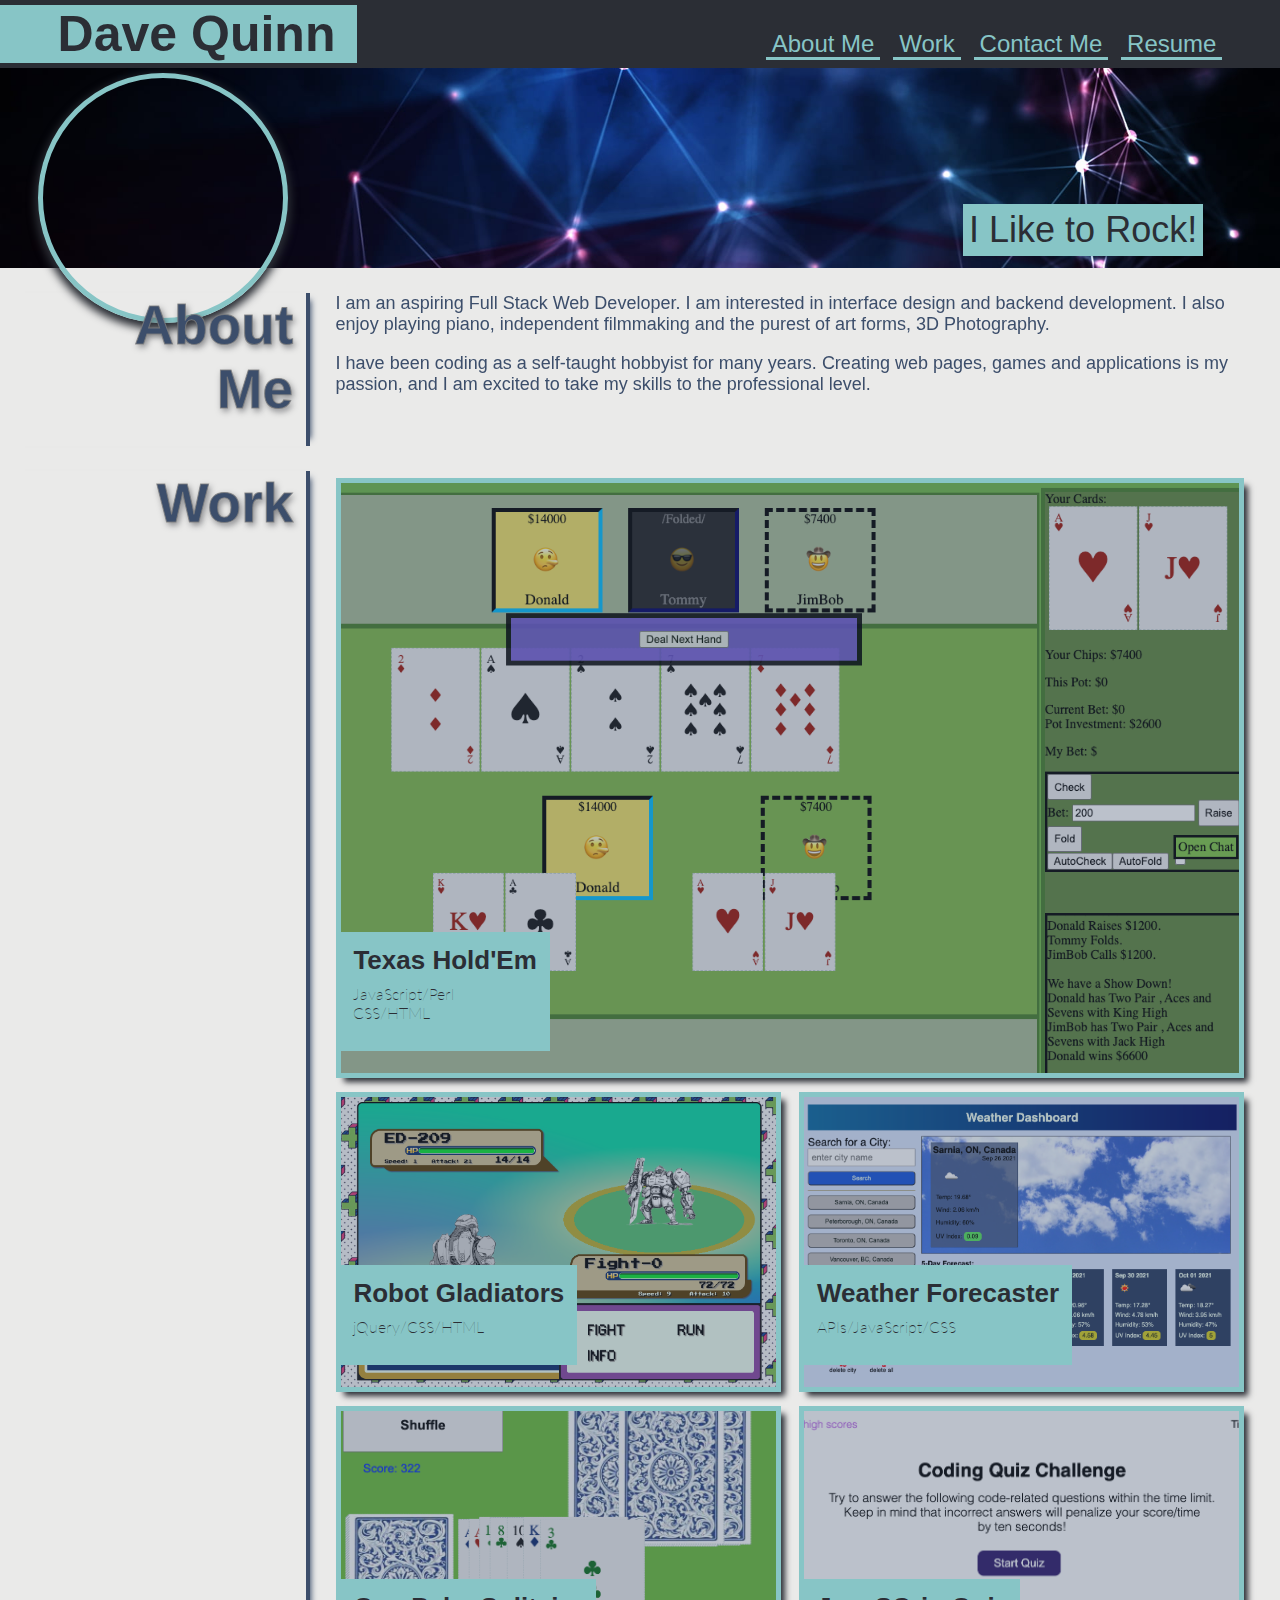
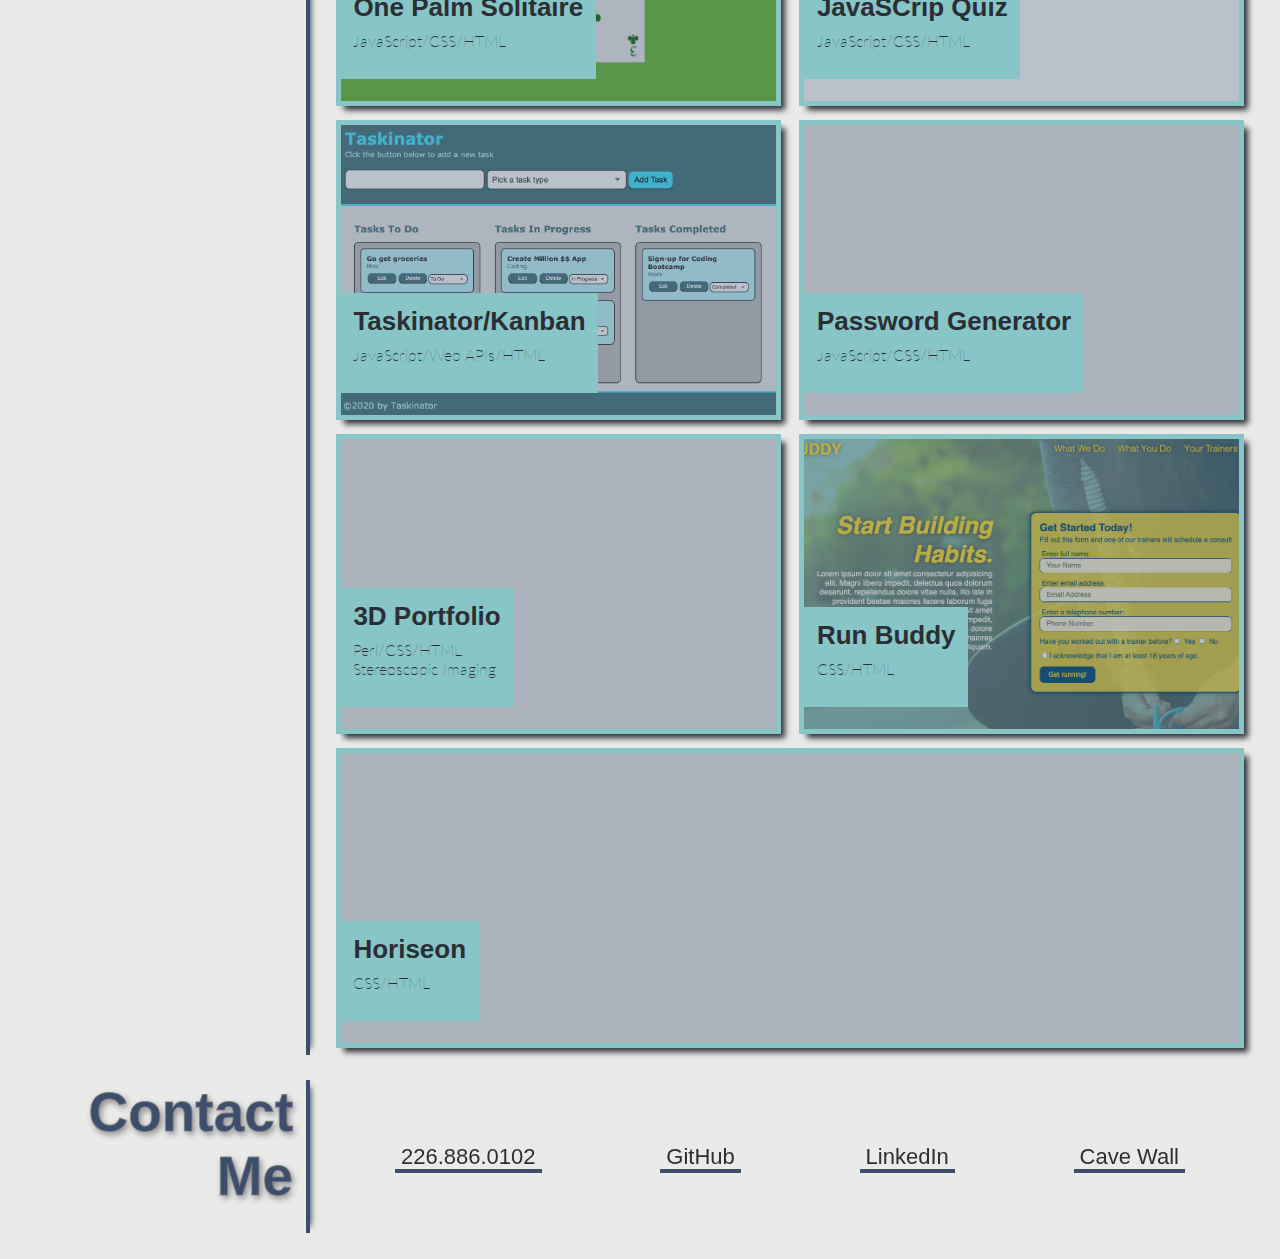
==== index.html @ 36332448 "added weather-forecast project and updated robot screen shot" ====
<!DOCTYPE html>
<html lang="en">

<head>
    <meta charset="UTF-8">
    <meta http-equiv="X-UA-Compatible" content="IE=edge">
    <meta name="viewport" content="width=device-width, initial-scale=1.0">
    <link rel="stylesheet" type="text/css" href="assets/css/style.css" />
    <link rel="stylesheet" type="text/css" href="assets/css/project-images.css" />
    <link rel="icon" type="image/png" href="assets/images/favicon.png" />
    <title>Development Portfolio</title>
</head>

<body>
    <!-- HEADER and NAV -->
    <header>
        <div class="header-name">
            <h1><span class="spinner-effect">D</span>ave <span class="spinner-effect spin-3d delay">Q</span>uinn</h1>
        </div>
        <nav>
            <ul>
                <li>
                    <a href="#about-me">About Me</a>
                </li>
                <li>
                    <a href="#my-work">Work</a>
                </li>
                <li>
                    <a href="#contact-me">Contact Me</a>
                </li>
                <li>
                    <a href="srt-resume.html">Resume</a>
                </li>
            </ul>
        </nav>
    </header>
    <!-- END OF HEADER/NAV -->

    <!--HERO IMAGE w/ SubTitle-->
    <div class="hero">
        <div class="head-shot" aria-label="A nice head shot of a young handsome gentleman"></div>
        <div class="hero-text">
            <span id="rock-on" aria-label="Rock On!"></span>
            <span class="rockin-effect one">I</span>
            <span class="rockin-effect two">Like</span>
            <span class="rockin-effect three">to</span>
            <span class="rockin-effect four">Rock<span class="spinner-effect">!</span></span>

        </div>
    </div>
    <!-- END of HERO-->

    <main>
        <!--ABOUT ME Section-->
        <section>
            <!-- Title of Section-->
            <div class="section-title" id="about-me">
                <h2>A<span class="spinner-effect">b</span>out<br/> <span class="spinner-effect spin-3d delay">Me</span></h2>
            </div>
            <!-- Content of Section-->
            <div class="section-content about-info">
                <div class='wrapper'>
                    <p>
                        I am an aspiring Full Stack Web Developer. I am interested in interface design and backend development. I also enjoy playing piano, independent filmmaking and the purest of art forms, 3D Photography.
                    </p>
                    <p>
                        I have been coding as a self-taught hobbyist for many years. Creating web pages, games and applications is my <span class="love">passion</span>, and I am excited to take my skills to the professional level.
                    </p>
                </div>
        </section>
        <!-- END OF ABOUT ME-->

        <!--WORK Section-->
        <section>
            <!-- Title of Section-->
            <div class="section-title" id="my-work">
                <h2>Wor<span class="spinner-effect reverse">k</span></h2>
            </div>
            <!--Content of Section-->
            <div class="section-content" id="work-section">

                <!-- project-wrapper-->
                <span class='project-wrapper'>
                    <a class="project" id="project-poker" target="_blank" href="http://72.39.181.12/testing/poker/holdem.pl">
                        <div class="overlay-effect"></div>
                        <div class="name-tag">
                            <h3>Texas Hold'Em</h3>
                            <p>JavaScript/Perl<br>CSS/HTML</p>
                        </div>
                    </a>
                    <div class="git-link"><a href="https://www.youtube.com/watch?v=dQw4w9WgXcQ" target="_blank">Sorry, No Repository</a></div>
                </span>
                <!-- End of project-wrapper-->

                <!-- project-wrapper-->
                <span class='project-wrapper'>    
                    <a class="project" id="project-robot-gladiators" target="_blank" href="https://qcent.github.io/robot-gladiators/">
                        <div class="overlay-effect"></div>
                        <div class="name-tag">
                            <h3>Robot Gladiators</h3>
                            <p>jQuery/CSS/HTML</p>
                        </div>
                    </a>
                    <div class="git-link"><a href="https://github.com/Qcent/robot-gladiators" target="_blank">GitHub Repository</a></div>
                </span>
                <!-- End of project-wrapper-->

                <!-- project-wrapper-->
                <span class='project-wrapper'>    
                 <a class="project" id="project-weather-forecast" target="_blank" href="https://qcent.github.io/weather-forecast/">
                    <div class="overlay-effect"></div>
                    <div class="name-tag">
                        <h3>Weather Forecaster</h3>
                        <p>APIs/JavaScript/CSS</p>
                    </div>
                    </a>
                    <div class="git-link"><a href="https://github.com/Qcent/weather-forecast" target="_blank">GitHub Repository</a></div>
                </span>
                <!-- End of project-wrapper-->

                <!-- project-wrapper-->
                <span class='project-wrapper'>
                <a class="project" id="project-onepalm" target="_blank" href="https://qcent.github.io/one-palm-solitaire/">
                    <div class="overlay-effect"></div>
                    <div class="name-tag">
                        <h3>One Palm Solitaire</h3>
                        <p>JavaScript/CSS/HTML</p>
                    </div>
                </a>
                <div class="git-link"><a href="https://github.com/Qcent/one-palm-solitaire" target="_blank">GitHub Repository</a></div>
            </span>
                <!-- End of project-wrapper-->

                <!-- project-wrapper-->
                <span class='project-wrapper'>
                    <a class="project" id="project-jsquiz" target="_blank" href="https://qcent.github.io/js-quiz-app/">
                        <div class="overlay-effect"></div>
                        <div class="name-tag">
                            <h3>JavaSCrip Quiz</h3>
                            <p>JavaScript/CSS/HTML</p>
                        </div>
                    </a>
                    <div class="git-link"><a href="https://github.com/Qcent/js-quiz-ap" target="_blank">GitHub Repository</a></div>
                </span>
                <!-- End of project-wrapper-->

                <!-- project-wrapper-->
                <span class='project-wrapper'>
                    <a class="project" id="project-taskinator" target="_blank" href="https://qcent.github.io/taskinator/">
                        <div class="overlay-effect"></div>
                        <div class="name-tag">
                            <h3>Taskinator/Kanban</h3>
                            <p>JavaScript/Web APIs/HTML</p>
                        </div>
                    </a>
                    <div class="git-link"><a href="https://github.com/Qcent/taskinator" target="_blank">GitHub Repository</a></div>
                </span>
                <!-- End of project-wrapper-->

                <!-- project-wrapper-->
                <span class='project-wrapper'>
                <a class="project" id="project-jspassword" target="_blank" href="https://qcent.github.io/js-password-generator/">
                    <div class="overlay-effect"></div>
                    <div class="name-tag">
                        <h3>Password Generator</h3>
                        <p>JavaScript/CSS/HTML</p>
                    </div>
                </a>
                <div class="git-link"><a href="https://github.com/Qcent/js-password-generator" target="_blank">GitHub Repository</a></div>
            </span>
                <!-- End of project-wrapper-->

                <!-- project-wrapper-->
                <span class='project-wrapper'>
                <a class="project" id="project-3dphoto" target="_blank" href="http://72.39.181.12/3DPhotos/">
                    <div class="overlay-effect"></div>
                    <div class="name-tag">
                        <h3>3D Portfolio</h3>
                        <p>Perl/CSS/HTML<br>Stereoscopic Imaging</p>
                    </div>
                </a>
                <div class="git-link"><a href="https://www.youtube.com/watch?v=dQw4w9WgXcQ" target="_blank">Sorry, No Repository</a></div>
                </span>
                <!-- End of project-wrapper-->

                <!-- project-wrapper-->
                <span class='project-wrapper'>    
                <a class="project" id="project-run-buddy" target="_blank" href="https://qcent.github.io/RunBuddy-2.0/">
                    <div class="overlay-effect"></div>
                    <div class="name-tag">
                        <h3>Run Buddy</h3>
                        <p>CSS/HTML</p>
                    </div>
                </a>
                <div class="git-link"><a href="https://github.com/Qcent/RunBuddy-2.0" target="_blank">GitHub Repository</a></div>
            </span>
                <!-- End of project-wrapper-->

                <!-- project-wrapper-->
                <span class='project-wrapper'>                
                <a class="project" id="project-horiseon" target="_blank" href="https://qcent.github.io/horiseon/">
                    <div class="overlay-effect"></div>
                    <div class="name-tag">
                        <h3>Horiseon</h3>
                        <p>CSS/HTML</p>
                    </div>
                </a>
                <div class="git-link"><a href="https://github.com/Qcent/horiseon" target="_blank">GitHub Repository</a></div>
            </span>
                <!-- End of project-wrapper-->

            </div>
            <!-- End of work content -->
        </section>
        <!--END OF WORK Section-->

        <!-- CONTACT ME SECTION -->
        <section>
            <!-- Title of Section-->
            <div class="section-title" id="contact-me">
                <h2>Con<span class="spinner-effect spin-3d">t</span>ac<span class="spinner-effect spin-3d">t</span><br/> <span class="spinner-effect">M</span><span class="spinner-effect reverse delay">e</span></h2>
            </div>
            <!-- Content of Section-->
            <div class="section-content contact-links">
                <ul>
                    <li>
                        <a href="tel:+1-226-886-012">226.886.0102</a>
                    </li>
                    <li>
                        <a href="https://qcent.github.io/cave-link/" target="_blank">Cave Wall</a>
                    </li>
                    <li>
                        <a href="https://github.com/Qcent" target="_blank">GitHub</a>
                    </li>
                    <li>
                        <a href="https://www.linkedin.com/in/dave-quinn-526356218/" target="_blank">LinkedIn</a>
                    </li>
                </ul>
            </div>
        </section>
        <!-- END OF CONTACT ME-->
    </main>
</body>

</html>
---- assets/css/style.css ----
/* load a nice thin font from an online google repository */
        
        @import url('https://fonts.googleapis.com/css2?family=Lato:wght@300&display=swap');
        /* Set some default style rules */
        
        * {
            margin: 0;
            padding: 0;
            box-sizing: border-box;
            font-family: 'Trebuchet MS', 'Lucida Sans Unicode', 'Lucida Grande', 'Lucida Sans', Arial, sans-serif;
            text-decoration: none;
            /* prevents ugly and undesireable highlighting */
            user-select: none;
        }
        /* utility classes */
        
        .love {
            position: relative;
            top: 0;
        }
        
        .love:hover::after {
            opacity: .6;
            position: absolute;
            top: -.2em;
            right: 0.85em;
            content: "❤️";
            transform: scale(2);
        }
        /* */
        
        body {
            background-color: var(--background-col);
        }
        
        p {
            /* spacing based on text size */
            margin-bottom: 1em;
            /* only paragraph text can be selected and copied */
            user-select: text;
        }
        /* Define custom properties for site colors */
        /* site colors */
        
         :root {
            --background-col: rgb(234, 234, 233);
            --dark-text: rgb(43, 46, 53);
            --light-text: rgb(135, 197, 198);
            --norm-text: rgb(60, 78, 107);
        }
        /* END OF COUSTOM PROPERTIES */
        /* HEADER and Nav Styling */
        
        header,
        nav ul {
            /* using flex box for all positioning */
            display: flex;
            justify-content: space-between;
            flex-wrap: wrap;
        }
        /* Set background color and padding around hedder text */
        
        header {
            background-color: var(--dark-text);
            /* padded out vertically from h1 */
            padding: 5px 0;
        }
        
        header h1 {
            background-color: var(--light-text);
            color: var(--dark-text);
            /* padding extends the blue background on text */
            padding-left: 4.5vw;
            /* using screen width scaling for fun */
            padding-right: 1.7vw;
            font-size: 50px;
        }
        /* Visual Effect for Header */
        
        .spinner-effect {
            /* why not try and spice things up with the power of css animation*/
            /* set some  animation properties*/
            animation: 4s infinite;
            display: inline-block;
        }
        
        .spinner-effect.delay {
            animation-delay: .5s;
        }
        
        h2:hover .spinner-effect,
        h1:hover .spinner-effect,
        .hero-text:hover .spinner-effect {
            animation-name: spin-text;
        }
        
        h2:hover .spinner-effect.reverse,
        h1:hover .spinner-effect.reverse {
            animation-name: spin-text-cc;
        }
        
        h2:hover .spinner-effect.spin-3d,
        h1:hover .spinner-effect.spin-3d {
            animation-name: spin-3d;
        }
        /****************************/
        /* ANIMATION FRAMES         */
        
        @keyframes spin-text {
            0% {
                color: var(--dark-text);
                -webkit-transform: rotate(0deg);
                transform: rotate(0deg);
            }
            12% {
                color: var(--norm-text);
            }
            22% {
                color: var(--light-text);
            }
            33% {
                color: var(--dark-text);
                -webkit-transform: rotate(360deg);
                transform: rotate(360deg);
            }
            100% {
                color: var(--norm-text);
                -webkit-transform: rotate(360deg);
                transform: rotate(360deg);
            }
        }
        /* counter-clockwise */
        
        @keyframes spin-text-cc {
            0% {
                color: var(--dark-text);
                -webkit-transform: rotate(0deg);
                transform: rotate(0deg);
            }
            12% {
                color: var(--norm-text);
            }
            22% {
                color: var(--light-text);
            }
            33% {
                color: var(--dark-text);
                -webkit-transform: rotate(-360deg);
                transform: rotate(-360deg);
            }
            100% {
                color: var(--norm-text);
                -webkit-transform: rotate(-360deg);
                transform: rotate(-360deg);
            }
        }
        /* 3D spin */
        
        @keyframes spin-3d {
            0% {
                color: var(--dark-text);
                -webkit-transform: rotateY(0deg);
                transform: rotateY(0deg);
            }
            12% {
                color: var(--norm-text);
            }
            22% {
                color: var(--light-text);
            }
            33% {
                color: var(--dark-text);
                -webkit-transform: rotateY(-360deg);
                transform: rotateY(-360deg);
            }
            100% {
                color: var(--norm-text);
                -webkit-transform: rotateY(-360deg);
                transform: rotateY(-360deg);
            }
        }
        /****************************/
        /* END of HEADER Effects */
        
        nav {
            /* keep pushed to right edge even if flex-wrapped to new line */
            margin-left: auto;
        }
        
        nav ul {
            /* nav buffer from right edge */
            margin-right: 4vw;
            /* no bullet point */
            list-style-type: none;
            /* use all the space available for flex positioning */
            height: 100%;
            /* position nav at bottom right of header */
            align-content: flex-end;
            /* lifts up from absolute bottom */
            padding-bottom: 5px;
        }
        
        nav li a {
            font-size: 24px;
            color: var(--light-text);
            /* spacing between links */
            margin: .5vw;
            /* these two lines style the thick underline */
            padding: 0 6px;
            border-bottom: 3px solid;
        }
        /* nav effects */
        
        nav ul li {
            /* sets the duration and type of transiton */
            -webkit-transition-duration: 0.2s;
            transition-duration: 0.2s;
            -webkit-transition-property: transform;
            transition-property: transform;
            /* for positioning the underline effect */
            position: relative;
        }
        
        nav ul li:before {
            /*  this will produce a growing underline effect on :hover */
            content: "";
            position: absolute;
            z-index: -1;
            top: 88%;
            left: 0;
            right: 0;
            bottom: 0;
            height: 10px;
            border-radius: 20%;
            background: var(--norm-text);
            -webkit-transform: scaleX(0);
            transform: scaleX(0);
            -webkit-transition-property: transform;
            transition-property: transform;
            -webkit-transition-duration: 0.2s;
            transition-duration: 0.2s;
            -webkit-transition-timing-function: ease-out;
            transition-timing-function: ease-out;
        }
        
        nav ul li:hover:before,
        nav ul li:active:before {
            /* starts underline animation */
            -webkit-transform: scaleX(1);
            transform: scaleX(1);
        }
        
        nav ul li:hover,
        nav ul li:active {
            /* starts a scale and tilt animation */
            -webkit-transform: scale(1.06) rotate(.5deg);
            transform: scale(1.06) rotate(.5deg);
        }
        
        nav ul li:hover:nth-child(even),
        nav ul li:active:nth-child(even) {
            /* make every other element tilt counter clockwise */
            -webkit-transform: scale(1.06) rotate(-.5deg);
            transform: scale(1.06) rotate(-.5deg);
        }
        /* end of nav effects */
        /*   END OF HEADER AND NAV  */
        /* Hero Style Start */
        
        .hero {
            display: flex;
            justify-content: flex-end;
            /* Image taken from WallpaperFlare.com 
    (https://www.wallpaperflare.com/two-blue-crystals-blue-and-purple-constellation-poster-plexus-wallpaper-ub) */
            background-image: url("../images/hero-bg.jpg");
            /* fixed height of hero */
            height: 200px;
            /* fill entire hero container */
            background-size: cover;
            /* keep center of image in center of div */
            background-position: center;
            position: relative;
            top: 0;
            /* needed to position .headshot */
        }
        
        .head-shot {
            /* absolute positioning to keep out of flex flow */
            position: absolute;
            left: 3vw;
            top: 5px;
            /* create a circular vignette */
            border: 5px solid var(--light-text);
            width: 250px;
            height: 250px;
            border-radius: 50%;
            /* */
            background-image: url('./../images/head-shot.jpg');
            /* fill entire container */
            background-size: cover;
            /* position top of image at top of div */
            background-position: top;
            /* places head-shot behind section and .hero-text */
            z-index: 10;
            /* add a shadow */
            box-shadow: 0 4px 8px 3px var(--dark-text);
        }
        
        .hero:hover {
            /* effect time */
            background-blend-mode: hard-light;
            animation: hue-rotate 10s linear infinite;
        }
        
        .hero:hover .head-shot,
        .hero:hover .hero-text {
            /* must run the effect in reverse to cancel it out for these elements*/
            background-blend-mode: hard-light;
            animation: hue-rotate 10s linear infinite reverse;
        }
        
        .head-shot:active {
            /* load up a radial gradient and a url image */
            background-image: radial-gradient(circle, rgb(185 171 182) 0%, rgb(239 0 0) 100%), url(./../images/head-shot-drawn.png);
            /* fill entire container */
            background-size: 100%;
            /* now animate a color shift and overide css specificity on the :hover rule */
            animation: hue-rotate 9s linear infinite !important;
        }
        /****************************/
        /* ANIMATION FRAMES         */
        
        @keyframes hue-rotate {
            0% {
                -webkit-filter: hue-rotate(0);
                -moz-filter: hue-rotate(0);
                -ms-filter: hue-rotate(0);
                filter: hue-rotate(0)
            }
            to {
                -webkit-filter: hue-rotate(1turn);
                -moz-filter: hue-rotate(1turn);
                -ms-filter: hue-rotate(1turn);
                filter: hue-rotate(1turn)
            }
        }
        /*******************************/
        
        .hero-text {
            background-color: var(--light-text);
            color: var(--dark-text);
            font-size: 36px;
            /* extends background-color a little */
            padding: 5px 6px;
            /* send to bottom right of hero */
            align-self: flex-end;
            /* 6vw from right edge, 12 pixles from bottom of hero image*/
            margin: 0 6vw 12px 0;
            /* places over head-shot */
            z-index: 15;
            position: relative;
        }
        /* ROCKIN TEXT EFFECT */
        
        .rockin-effect {
            /* for animating some text and an image */
            display: inline-block;
            animation: 3.8s infinite;
            animation-timing-function: ease-out;
        }
        /* DELAYS for different parts of animation */
        
        .hero-text:hover .rockin-effect.two {
            -webkit-animation-delay: .17s;
            animation-delay: .17s;
        }
        
        .hero-text:hover .rockin-effect.three {
            -webkit-animation-delay: .38s;
            animation-delay: .38s;
        }
        
        .hero-text:hover .rockin-effect.four {
            -webkit-animation-delay: .62s;
            animation-delay: .62s;
        }
        /* END of DELAYS */
        
        #rock-on {
            /* set up a hidden rock fist! to be animated */
            opacity: 0;
            animation: 3.8s infinite;
            animation-timing-function: ease-out;
            position: absolute;
            top: -0.8em;
            left: 1.9em;
            display: inline-block;
            background-image: url("./../images/rock-emoji.png");
            background-position: center;
            background-size: 3em 2.5em;
            width: 3em;
            height: 2.5em;
        }
        
        .hero-text:hover #rock-on {
            /* on hover start the fist animation */
            animation-name: rockin-fist-ani;
        }
        
        .hero-text:hover .rockin-effect {
            /* start the text animation */
            animation-name: rockin-ani;
        }
        /****************************/
        /* ANIMATION FRAMES         */
        
        @keyframes rockin-fist-ani {
            from {
                transform: rotate(-10deg) scale(.1);
            }
            12% {
                opacity: .1;
            }
            28% {
                opacity: .95;
                transform: rotate(36deg) scale(1.4);
            }
            30% {
                opacity: .2;
                transform: rotate(0deg) scale(1);
            }
            50% {
                opacity: 0;
            }
            to {
                transform: rotate(0deg) scale(1);
            }
        }
        
        @keyframes rockin-ani {
            0% {
                color: rgb(64, 120, 211);
                -webkit-transform: scale(1.3);
                transform: scale(1.3);
                text-shadow: 0 6px 4px rgba(0, 0, 0, 1);
            }
            22% {
                color: rgb(34, 60, 151);
                -webkit-transform: scale(1);
                transform: scale(1);
            }
            33% {
                color: var(--dark-text);
                -webkit-transform: rotate(360deg);
                transform: rotate(360deg);
                text-shadow: 0 0 0 rgba(0, 0, 0, 0);
            }
            100% {
                color: var(--norm-text);
                -webkit-transform: rotate(360deg);
                transform: rotate(360deg);
            }
        }
        /****************************/
        /* END of ROCKIN' EFFECT */
        /* Hero Style End */
        /* */
        /* Section Styling */
        
        main,
        main section {
            display: flex;
            justify-content: center;
        }
        
        main {
            flex-direction: column;
            /* keeps content off bottom edge of screen */
            margin-bottom: 2vw;
        }
        
        main section {
            flex-wrap: nowrap;
        }
        
        .section-title,
        .section-content {
            /* Color of text and borders in the main section */
            color: var(--norm-text);
            /* vertical spacing between sections */
            margin-top: 25px;
            /* places over top of head shot if needed*/
            z-index: 20;
        }
        
        .section-title {
            text-align: right;
            /* do not grow, shrink 2x? ideally 24% */
            flex: 0 2 24%;
            /* dont shrink too small and break title */
            min-width: 200px;
            /* dont get too big either */
            max-width: 300px;
            /* small gap before side border */
            padding-right: 1vw;
            /* side border */
            border-right: 4px solid;
            /* next two lines set up shadows on text and border */
            text-shadow: 2px 3px 6px rgba(43, 46, 53, .55);
            box-shadow: 8px 0 6px -7px var(--norm-text);
            /* these next two lines add a nice thin outline on titles */
            -webkit-text-stroke-width: 1px;
            -webkit-text-stroke-color: rgba(126, 126, 126, .8);
        }
        
        .section-title h2 {
            font-size: 55px;
            /* cool effect to keep the section titles  
     in view when vewing in landscape on phone */
            position: -webkit-sticky;
            position: sticky;
            /* keeps 25px from top of screen but constrained in div */
            top: 25px;
            /* keep the title from hitting absolute bottom */
            padding-bottom: 25px;
        }
        
        .section-content {
            /*  do not grow or shrink and idealy be 75% */
            flex: 0 0 75%;
            /* padding on left and right of content */
            padding: 0 2vw;
            /* make this text as thin as possible */
            font-weight: 100;
        }
        /* END OF SECTION Styling */
        /* WORK / PROJECTS Section */
        
        #work-section {
            display: flex;
            /* wrap project cards to new lines */
            flex-wrap: wrap;
            /* keeps project card against edges of container */
            justify-content: space-between;
        }
        
        .project-wrapper {
            /* needed to position git-links */
            position: relative;
            top: 0;
            /* height of project card */
            height: 200px;
            /* sets gaps between projects space-between takes care of the rest */
            margin: 7px 0;
            /* enough room for 2 side by side with room for a little gap*/
            width: 49%;
        }
        
        .project {
            /* lets project cards share a line */
            display: inline-flex;
            /* set up project card as column */
            flex-direction: column;
            /* position name tag at bottom of column */
            justify-content: flex-end;
            /* take up all the wrapper */
            width: 100%;
            height: 100%;
            /* a nice light blue border */
            border: 5px solid var(--light-text);
            /* set background-image to cover entire div */
            background-size: cover;
            /* center of image on center of div */
            background-position: center;
            position: relative;
            /* need this position for the :hover effect */
            top: 0;
            box-shadow: 6px 6px 6px -2px var(--dark-text);
        }
        
        .project .name-tag {
            color: var(--dark-text);
            background-color: var(--light-text);
            /* set the width to just what the content requires
        now also on firefox */
            width: -moz-fit-content;
            width: fit-content;
            /* extend colored background */
            padding: 1vw;
            /* keeps the name-tag up from the bottom border */
            margin-bottom: 1.7vw;
            /* keep the name tag in front of the overlay */
            z-index: 2;
        }
        
        .project .name-tag h3 {
            font-size: 26px;
            /* scaled seperation of the 2 elements in name-tag */
            padding-bottom: .7vw;
        }
        
        .project .name-tag p {
            /* imported thin google font */
            font-family: 'Lato', sans-serif;
            font-size: 16px;
        }
        
        .project~.git-link {
            /*  place on top of everyting else in project card*/
            z-index: 3;
            /* positions in bottom right corner of the project card */
            position: absolute;
            bottom: 11px;
            right: 6px;
            /* initially invisible untill :hover */
            opacity: 0;
        }
        
        .git-link a {
            /*  what the link text looks like */
            background-color: var(--dark-text);
            color: var(--norm-text);
            font-size: 20px;
            padding: 4px;
            transition: all .75s ease;
            /* lets add some graphics */
            background-image: url('./../images/GitHub-Mark-Light-64px.png');
            background-repeat: no-repeat;
            background-position: right;
            background-size: contain;
        }
        
        .git-link,
        .project:hover~.git-link a,
        .git-link:hover a {
            /* theses elements will have same transition properties  */
            transition: all .75s ease;
        }
        
        .project:hover~.git-link,
        .git-link:hover {
            /* when project card is :hover make visible */
            opacity: 1;
            /*  position up from pre :hover state  */
            bottom: 20px;
        }
        
        .project:hover~.git-link a,
        .git-link:hover a {
            /* on grow the link box */
            padding: 16px 4px 16px 4px;
        }
        
        .git-link:hover a {
            /* on git-link:hover change text color */
            color: var(--light-text);
        }
        
        #work-section .project-wrapper:first-child {
            /* make first project more prominent */
            /* takes a column all to itself */
            width: 100%;
            /* double the height of other projects */
            height: 400px;
        }
        
        #work-section .project-wrapper:last-child:nth-child(2n) {
            /* make last project, if it is an even numbered child, the full width */
            /* take a column all to itself */
            width: 100%;
        }
        /* VFX .project :hover effect */
        
        .overlay-effect {
            /* positioned overtop of its parent .project */
            position: absolute;
            top: 0;
            height: 100%;
            /* use all available space */
            width: 100%;
            /* obscure project image with this color */
            background-color: var(--norm-text);
            /* make the overlay mostly transparent */
            opacity: .35;
            /* ease in value changes over 3/4 of a second */
            transition: .75s ease;
            /* when dropping out of :hover delay style transition */
            transition-delay: .15s;
        }
        
        .project:hover .overlay-effect {
            /* no delay to style transition entering :hover state */
            transition-delay: 0s;
            /* fade out the overlay while changing its color to yellow */
            opacity: 0;
            background-color: yellow;
        }
        /* END OF .project :HOVER EFFECT */
        /*  Project Backgrounds are now loaded from an external stylesheet project-images */
        /* END of WORK / PROJECTS */
        /* CONTACT ME Styling */
        
        .contact-links ul {
            display: flex;
            flex-wrap: wrap;
            /* nice padding around everything */
            justify-content: space-around;
            /* centered vertically */
            align-content: space-around;
            /* no bullet points */
            list-style-type: none;
            /* use all the space so we can be centered vertically */
            height: 100%;
        }
        
        .contact-links li a {
            font-size: 22px;
            color: var(--dark-text);
            /* these 2 lines create the underline look */
            padding: 0 6px;
            border-bottom: 4px solid var(--norm-text);
            /* next three lines set default state of hover effect */
            transition: .3s;
            position: relative;
            top: 0;
        }
        
        .contact-links li a:hover {
            /* raises text up 2px and drops a nice shadow */
            top: -2px;
            padding-bottom: 2px;
            box-shadow: 0 12px 5px -5px rgba(43, 46, 53, .8);
        }
        /* END OF CONTACT ME Styling */
        /* MESSING AROUND  */
        
        .contact-links li:nth-child(2) {
            /* put the 2nd child in contact links "Cave Wall" last in list 
    /* default order value is 0 */
            order: 1;
        }
        /* END OF MESSING AROUND */
        
        @media (prefers-color-scheme: dark) {
            /* MEDIA QUERY FOR DARK MODE */
            /* a reimagining of the layout in a nice darker format */
             :root {
                /* new colors for a slightly darker theme
                 /* added a new hightlight color: med-light-text */
                --med-light-text: rgb(27, 167, 155);
                --dark-text: rgb(33, 33, 33);
                --light-text: rgb(20, 255, 236);
                --norm-text: rgb(13, 115, 119);
            }
            header h1,
            .hero-text,
            .project .name-tag {
                background-color: var(--norm-text);
            }
            nav li a {
                color: var(--norm-text);
            }
            nav li a:hover,
            nav li a:active {
                border-color: var(--light-text);
            }
            .head-shot,
            .project {
                border: 5px solid var(--norm-text);
            }
            header h1:hover,
            header h1:active,
            .hero-text:hover,
            .hero-text:active,
            .project:hover .name-tag {
                background-color: var(--med-light-text);
            }
            .project:hover {
                border: 5px solid var(--med-light-text);
            }
            .section-title {
                /* these next two lines add a nice thin outline on titles */
                -webkit-text-stroke-width: 1px;
                -webkit-text-stroke-color: var(--dark-text);
            }
            main {
                /* get rid of light mode bottom margin */
                margin-bottom: 0;
            }
            main section {
                /* more padding between sections that scales with screeen width */
                padding-top: 4vw;
                padding-bottom: 4vw;
                /* add some shadow between sections */
                box-shadow: 0 8px 6px -6px var(--dark-text);
                /* will need to z-index each section lower then the one on top for shadows */
            }
            main section:first-child {
                /*  z-index: -1;
                /*  new background for about me section */
                background-color: rgba(0, 0, 0, .8);
                background: radial-gradient(circle, rgba(65, 53, 36, 1) 0%, rgba(0, 0, 0, 1) 100%);
                /*
                /* new text position */
                text-align: right;
            }
            .about-info .wrapper {
                /*  new margins on the about me text */
                margin: 0 5%;
            }
            main section:nth-child(2) {
                /* z-index: -2; */
                /*  new background for about work section */
                background: rgba(15, 14, 12, .8);
                background: linear-gradient(200deg, rgba(15, 14, 12, 1) 0%, rgba(92, 88, 84, 1) 100%);
            }
            main section:nth-child(3) {
                /*z-index: -3;
                /*  new background for contact me section */
                background: rgba(36, 26, 24, .8);
                background: radial-gradient(circle, rgb(110, 102, 71) 0%, rgb(59, 53, 47) 100%);
            }
            .contact-links li a:hover,
            .contact-links li a:active {
                border-color: var(--med-light-text);
            }
            @media screen and (min-width: 1024px) {
                .head-shot {
                    /* when screen is wide enough start scaling head-shot with section padding*/
                    width: calc(225px + 4vw) !important;
                    height: calc(225px + 4vw) !important;
                }
            }
        }
        /******* END OF DARK MODE ******/
        
        @media (hover:none) {
            /* on a mobile screen make the .git-link always there */
            .project~.git-link {
                bottom: 20px;
                opacity: 1;
            }
            .git-link a {
                padding: 16px 4px 16px 4px;
            }
        }
        /* ****** END of MOBILE *****/
        /* MEDIA QUERY FOR LARGE SCREENS */
        
        @media screen and (min-width: 1200px) {
            /* this will be applied on any screen larger than 1300px */
            /* some elements are too small when this wide */
            .section-content {
                font-size: 18px;
            }
            .project-wrapper {
                height: 300px;
            }
            #work-section .project-wrapper:first-child {
                /* make first project more prominent */
                /* double the height of other projects */
                height: 600px;
            }
        }
        
        @media screen and (min-width: 1500px) {
            /* this will be applied on any screen larger than 1500px */
            /* text in section content is too small when this wide */
            .section-content {
                font-size: 21px;
            }
        }
        
        @media screen and (min-width: 2000px) {
            /* this will be applied on any screen larger than 2000px */
            /* some vw based element scaling starts to break design when we hit this size */
            .section-content {
                font-size: 42px;
            }
            .project .name-tag {
                /* extend colored background */
                padding: 22px;
                /* keeps the name-tag up from the bottom border */
                margin-bottom: 34px;
            }
            .project .name-tag h3 {
                /*  lock in seperation of the 2 elements in name-tag */
                padding-bottom: 13px;
            }
        }
        /* MEDIA QUERY FOR SMALLER DESKTOP SCREENS AND SMALLER */
        
        @media screen and (max-width: 980px) {
            /* this will be applied on any screen smaller than 980px */
            /* scale down fonts sizes and make section titles slightly smaller */
            nav li a {
                font-size: 22px;
            }
            .head-shot {
                width: 225px;
                /* shrink the head-shot */
                height: 225px;
            }
            .section-title {
                /* down from 200px */
                min-width: 170px;
            }
            .section-title h2 {
                font-size: 45px;
            }
            .project .name-tag h3 {
                font-size: 24px;
            }
            .project .name-tag p {
                font-size: 15px;
            }
            .contact-links li a {
                font-size: 18px;
            }
        }
        /* MEDIA QUERY FOR TABLETS AND SMALLER */
        
        @media screen and (max-width: 768px) {
            /* this will be applied on any screen between 768px and 575px */
            /* keep shrinking down the fonts */
            header h1 {
                font-size: 40px;
            }
            nav ul {
                /* nav buffer from right edge a littel smaller */
                margin-right: 2vw;
            }
            nav li a {
                font-size: 18px;
            }
            .head-shot {
                width: 215px;
                /* shrink the head-shot */
                height: 215px;
            }
            .section-title {
                /* section titles even smaller */
                min-width: 130px;
            }
            .section-title,
            .section-content {
                /* shrink spacing between sections */
                margin-top: 15px;
            }
            .section-title h2 {
                font-size: 38px;
                /* drop spacing from row layout */
                padding-bottom: 0;
            }
            .section-content {
                /* thicken up the font for small screens */
                font-weight: 300;
            }
            #work-section {
                /* switch to a column layout for projects*/
                flex-direction: column;
            }
            .project-wrapper {
                /* all projects should take up 100% of column */
                width: 100%;
                /* tighten up top margin to bring projects closer together */
                margin-top: 3px;
            }
            .project .name-tag h3 {
                font-size: 20px;
            }
            .project .name-tag p {
                font-size: 14px;
            }
            .contact-links li a {
                font-size: 16px;
            }
        }
        /* MEDIA QUERY FOR MOBILE PHONES AND SMALLER */
        
        @media screen and (max-width: 620px) {
            /* this will be applied on any screen smaller than 620px */
            nav ul {
                /* padding for when sitting under h1 */
                padding-top: 2vw;
            }
            main section {
                /* switch to column layout in sections */
                flex-direction: column;
            }
            .section-title,
            .section-content {
                /* shrink spacing between sections */
                margin-top: 8px;
            }
            /* style the title slightly different for column */
            .section-title {
                /* right border disappears */
                border-right: 0;
                /* border moves to bottom */
                border-bottom: 4px solid;
                /* next two lines give an asymmetric underline */
                margin-left: 80px;
                padding-right: 36px;
                /* change box shadow for new column layout */
                box-shadow: 0 8px 6px -6px var(--dark-text);
            }
            .section-title h2 {
                font-size: 32px;
            }
            .section-title br {
                /* remove line breaks in titles */
                display: none;
            }
            #work-section .project-wrapper:first-child {
                /* stay larger then other projects for as long as possible */
                height: 65vw;
                /* dont get smaller then any other project */
                min-height: 200px;
            }
            /* improve link spacing on small screens */
            .contact-links li {
                margin: 9px 6px;
            }
        }
        
        @media screen and (max-width: 450px) {
            /* this will be applied on any screen smaller than 450px */
            .head-shot {
                /* shrink headshot and position up on screen */
                top: -5px;
                width: 215px;
                height: 215px;
            }
            .hero-text {
                font-size: 22px;
            }
            .git-link a {
                font-size: 16px;
            }
        }
        
        @media screen and (max-width: 345px) {
            /* this will be applied on screens smaller then 345px */
            header nav ul {
                justify-content: space-around;
            }
            .git-link a {
                font-size: 12px;
            }
        }
---- assets/css/project-images.css ----
/* Project Background images */
     
     #project-taskinator {
         background-image: url('./../images/project-taskinator.png');
     }
     
     #project-3dphoto {
         background-image: url('./../images/project-3dphoto.png');
     }
     
     #project-weather-forecast {
         background-image: url('./../images/project-weather-forecast.png');
     }
     
     #project-poker {
         background-image: url('./../images/project-poker.png');
     }
     
     #project-onepalm {
         background-image: url('./../images/project-onepalm.png');
     }
     
     #project-jsquiz {
         /*  royalty free image       */
         background-image: url('./../images/project-jsquiz.png');
     }
     
     #project-jspassword {
         /*  royalty free image       */
         background-image: url('https://static8.depositphotos.com/1005669/1005/i/600/depositphotos_10052436-stock-photo-cyber-security.jpg');
     }
     
     #project-robot-gladiators {
         background-image: url('./../images/project-robot-gladiators.png');
     }
     
     #project-run-buddy {
         background-image: url('./../images/project-run-buddy.png');
     }
     
     #project-horiseon {
         background-image: url('https://qcent.github.io/horiseon/assets/images/digital-marketing-meeting.jpg');
     }
     /* END OF PROJECT BACKGROUNDS */
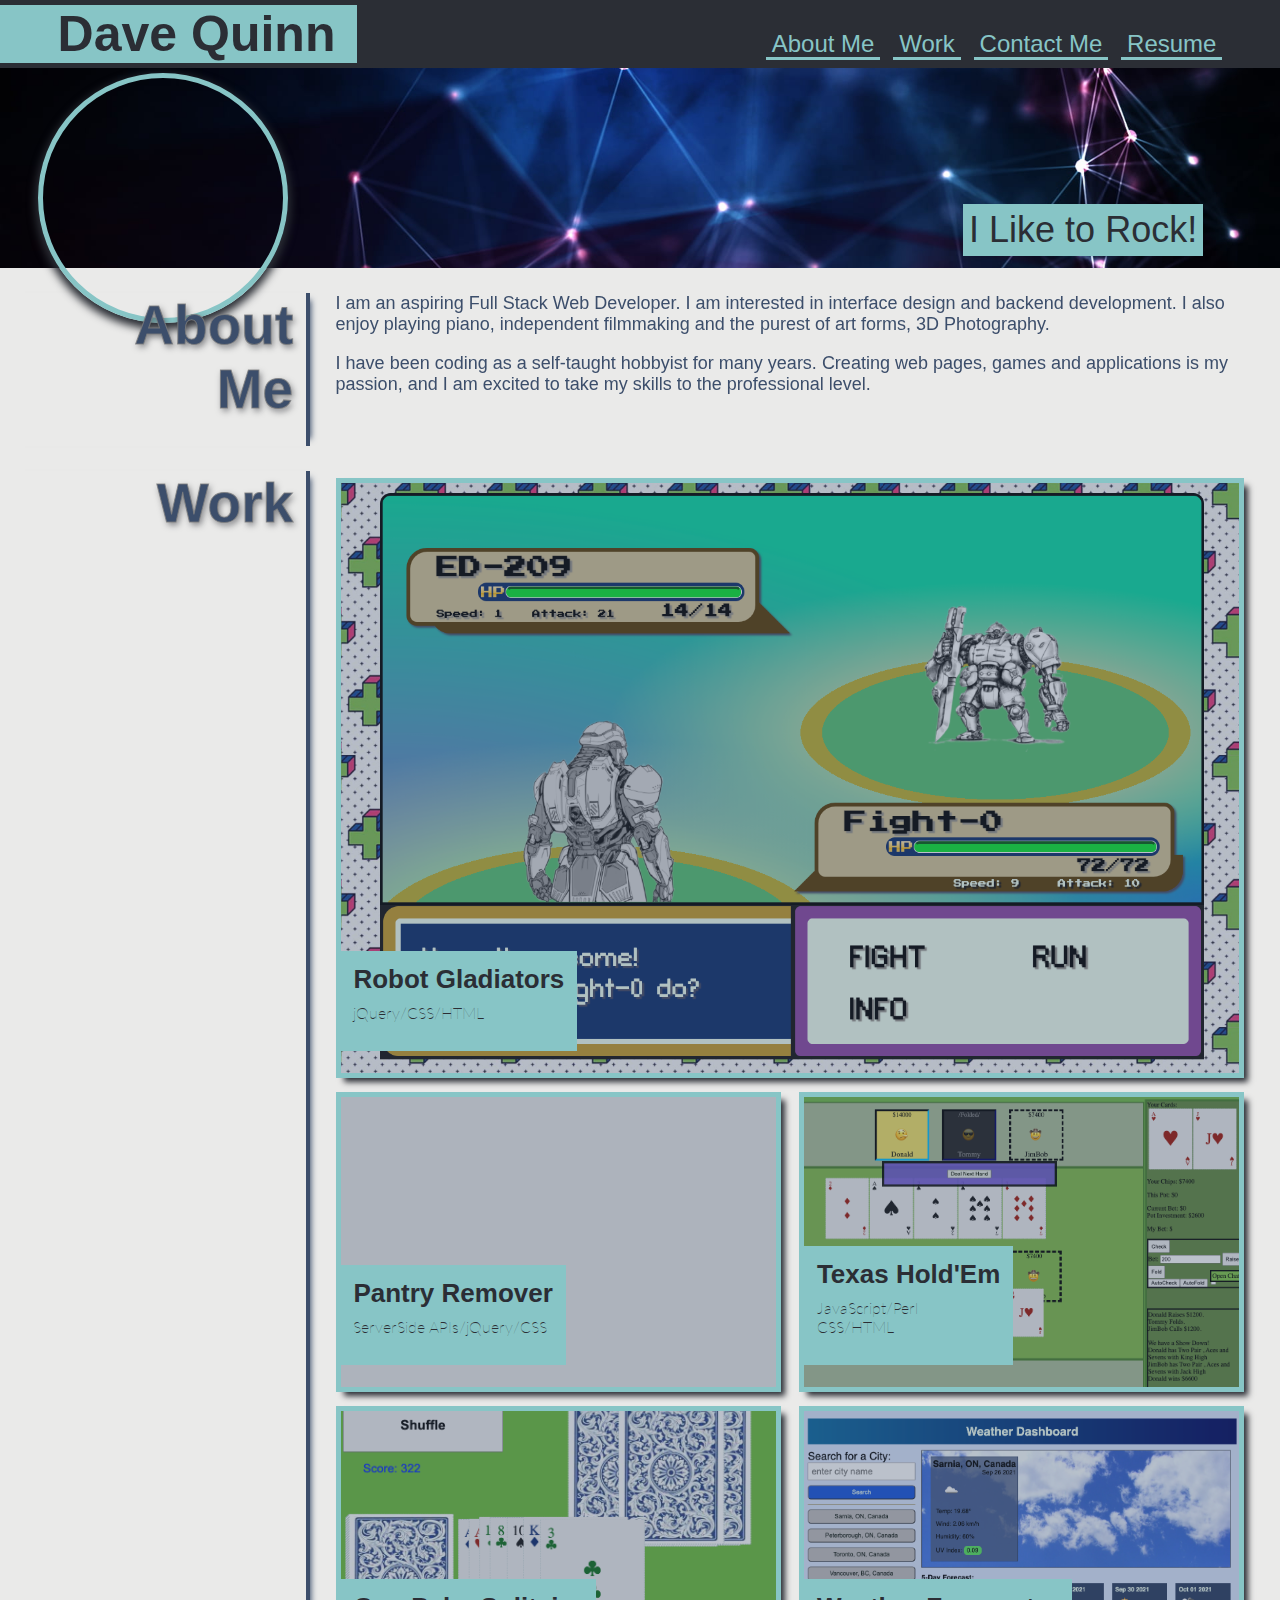
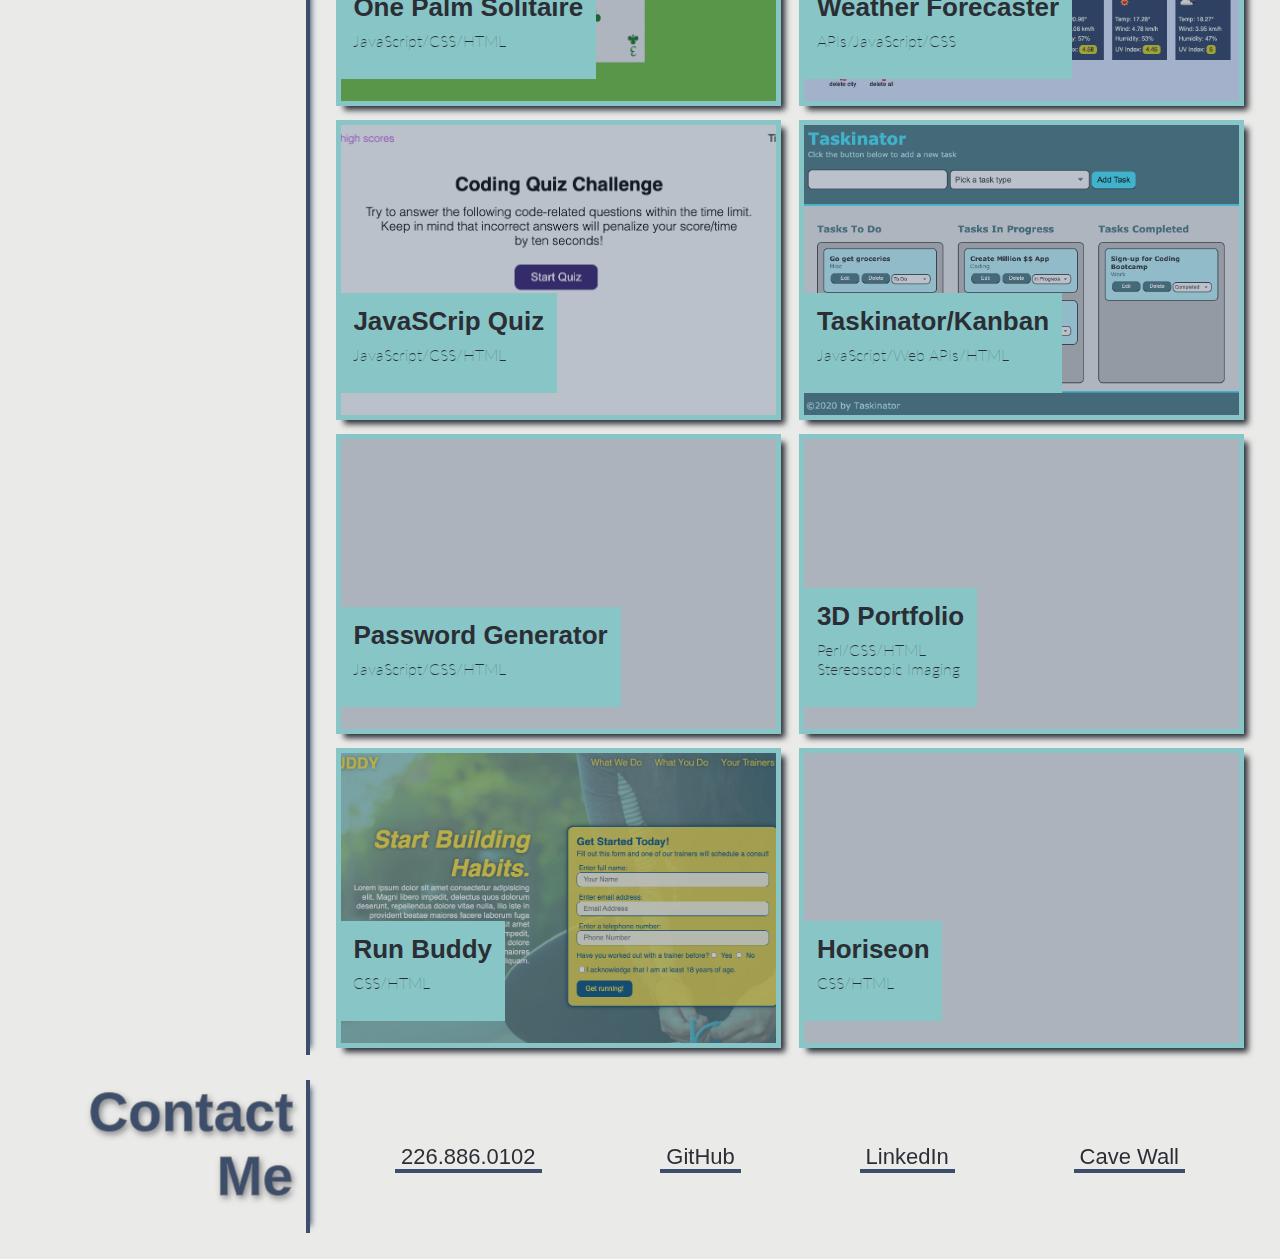
==== commit 48b881cc: "added pantry remover project and reorganized projects" ====
--- a/index.html
+++ b/index.html
@@ -79,6 +79,34 @@
             <!--Content of Section-->
             <div class="section-content" id="work-section">
 
+
+
+                <!-- project-wrapper-->
+                <span class='project-wrapper'>    
+                    <a class="project" id="project-robot-gladiators" target="_blank" href="https://qcent.github.io/robot-gladiators/">
+                        <div class="overlay-effect"></div>
+                        <div class="name-tag">
+                            <h3>Robot Gladiators</h3>
+                            <p>jQuery/CSS/HTML</p>
+                        </div>
+                    </a>
+                    <div class="git-link"><a href="https://github.com/Qcent/robot-gladiators" target="_blank">GitHub Repository</a></div>
+                </span>
+                <!-- End of project-wrapper-->
+
+                <!-- project-wrapper-->
+                <span class='project-wrapper'>    
+                                    <a class="project" id="project-pantry-remover" target="_blank" href="https://qcent.github.io/pantry-remover/">
+                                        <div class="overlay-effect"></div>
+                                        <div class="name-tag">
+                                            <h3>Pantry Remover</h3>
+                                            <p>ServerSide APIs/jQuery/CSS</p>
+                                        </div>
+                                    </a>
+                                    <div class="git-link"><a href="https://github.com/Qcent/pantry-remover" target="_blank">GitHub Repository</a></div>
+                                </span>
+                <!-- End of project-wrapper-->
+
                 <!-- project-wrapper-->
                 <span class='project-wrapper'>
                     <a class="project" id="project-poker" target="_blank" href="http://72.39.181.12/testing/poker/holdem.pl">
@@ -93,16 +121,16 @@
                 <!-- End of project-wrapper-->
 
                 <!-- project-wrapper-->
-                <span class='project-wrapper'>    
-                    <a class="project" id="project-robot-gladiators" target="_blank" href="https://qcent.github.io/robot-gladiators/">
-                        <div class="overlay-effect"></div>
-                        <div class="name-tag">
-                            <h3>Robot Gladiators</h3>
-                            <p>jQuery/CSS/HTML</p>
-                        </div>
-                    </a>
-                    <div class="git-link"><a href="https://github.com/Qcent/robot-gladiators" target="_blank">GitHub Repository</a></div>
-                </span>
+                <span class='project-wrapper'>
+                <a class="project" id="project-onepalm" target="_blank" href="https://qcent.github.io/one-palm-solitaire/">
+                    <div class="overlay-effect"></div>
+                    <div class="name-tag">
+                        <h3>One Palm Solitaire</h3>
+                        <p>JavaScript/CSS/HTML</p>
+                    </div>
+                </a>
+                <div class="git-link"><a href="https://github.com/Qcent/one-palm-solitaire" target="_blank">GitHub Repository</a></div>
+            </span>
                 <!-- End of project-wrapper-->
 
                 <!-- project-wrapper-->
@@ -116,19 +144,6 @@
                     </a>
                     <div class="git-link"><a href="https://github.com/Qcent/weather-forecast" target="_blank">GitHub Repository</a></div>
                 </span>
-                <!-- End of project-wrapper-->
-
-                <!-- project-wrapper-->
-                <span class='project-wrapper'>
-                <a class="project" id="project-onepalm" target="_blank" href="https://qcent.github.io/one-palm-solitaire/">
-                    <div class="overlay-effect"></div>
-                    <div class="name-tag">
-                        <h3>One Palm Solitaire</h3>
-                        <p>JavaScript/CSS/HTML</p>
-                    </div>
-                </a>
-                <div class="git-link"><a href="https://github.com/Qcent/one-palm-solitaire" target="_blank">GitHub Repository</a></div>
-            </span>
                 <!-- End of project-wrapper-->
 
                 <!-- project-wrapper-->
--- a/assets/css/project-images.css
+++ b/assets/css/project-images.css
@@ -10,6 +10,10 @@
      
      #project-weather-forecast {
          background-image: url('./../images/project-weather-forecast.png');
+     }
+     
+     #project-pantry-remover {
+         background-image: url('./../images/project-pantry-remover.png');
      }
      
      #project-poker {
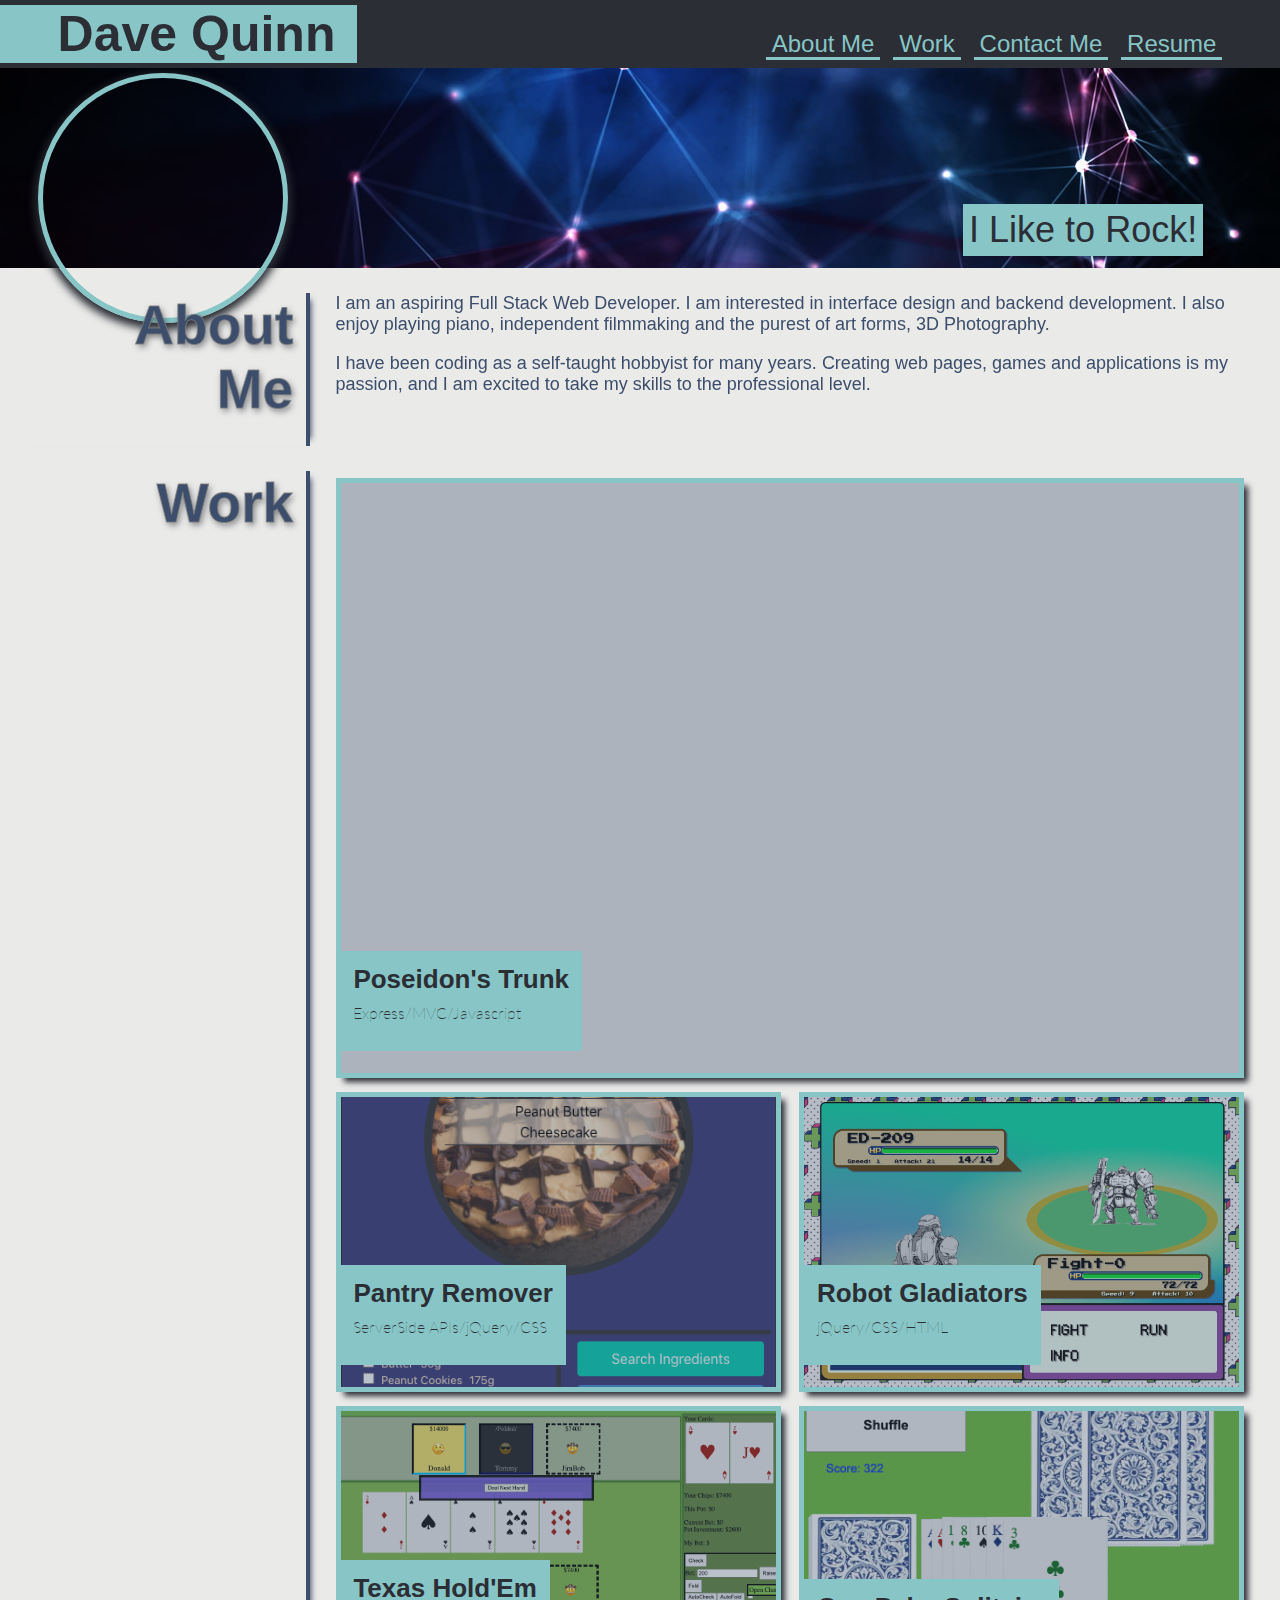
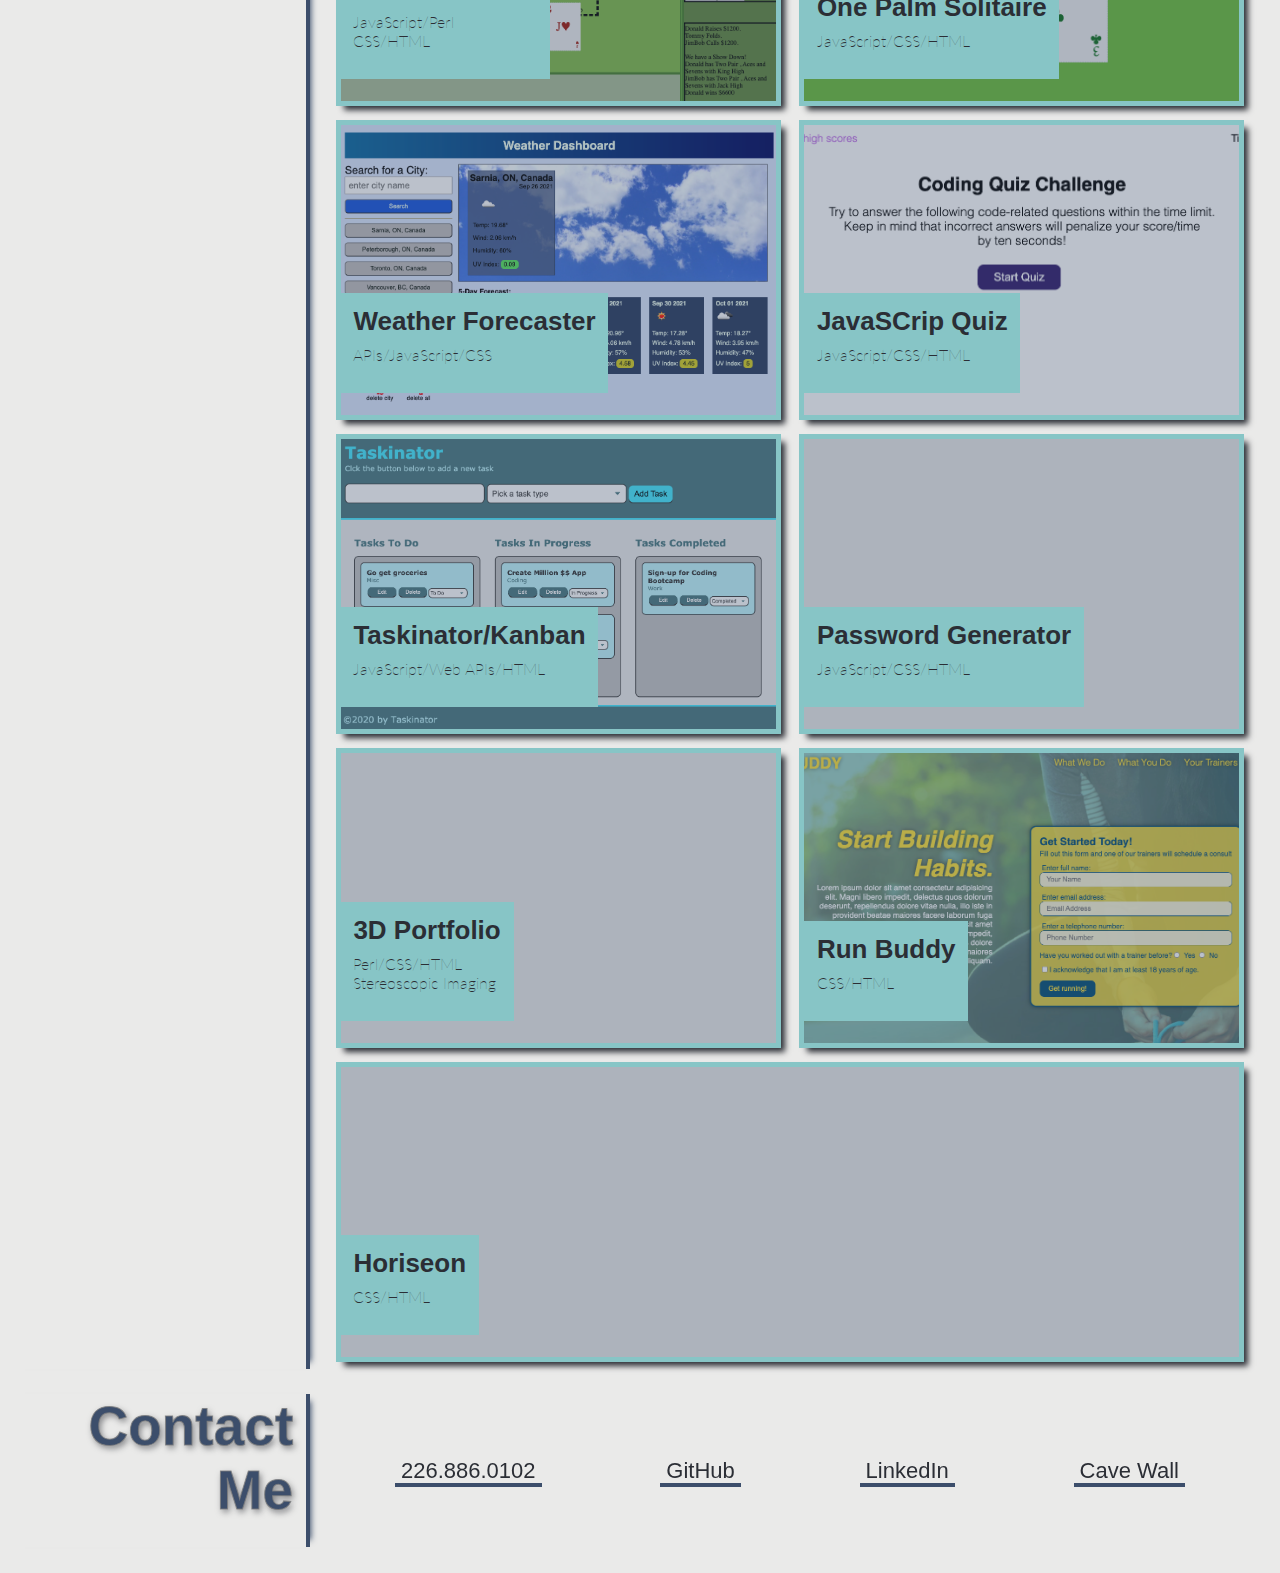
==== commit 45658625: "updated work portfolio and resume updates" ====
--- a/index.html
+++ b/index.html
@@ -55,7 +55,8 @@
         <section>
             <!-- Title of Section-->
             <div class="section-title" id="about-me">
-                <h2>A<span class="spinner-effect">b</span>out<br/> <span class="spinner-effect spin-3d delay">Me</span></h2>
+                <h2>A<span class="spinner-effect">b</span>out<br /> <span class="spinner-effect spin-3d delay">Me</span>
+                </h2>
             </div>
             <!-- Content of Section-->
             <div class="section-content about-info">
@@ -78,71 +79,93 @@
             </div>
             <!--Content of Section-->
             <div class="section-content" id="work-section">
-
-
-
-                <!-- project-wrapper-->
-                <span class='project-wrapper'>    
-                    <a class="project" id="project-robot-gladiators" target="_blank" href="https://qcent.github.io/robot-gladiators/">
+                <!-- project-wrapper-->
+                <span class='project-wrapper'>
+                    <a class="project" id="project-poseidons-trunk" target="_blank"
+                        href="https://project-team-poseidon.herokuapp.com/">
+                        <div class="overlay-effect"></div>
+                        <div class="name-tag">
+                            <h3>Poseidon's Trunk</h3>
+                            <p>Express/MVC/Javascript</p>
+                        </div>
+                    </a>
+                    <div class="git-link"><a href="https://github.com/Qcent/project-poseidon" target="_blank">GitHub
+                            Repository</a></div>
+                </span>
+                <!-- End of project-wrapper-->
+
+                <!-- project-wrapper-->
+                <span class='project-wrapper'>
+                    <a class="project" id="project-pantry-remover" target="_blank"
+                        href="https://qcent.github.io/pantry-remover/">
+                        <div class="overlay-effect"></div>
+                        <div class="name-tag">
+                            <h3>Pantry Remover</h3>
+                            <p>ServerSide APIs/jQuery/CSS</p>
+                        </div>
+                    </a>
+                    <div class="git-link"><a href="https://github.com/Qcent/pantry-remover" target="_blank">GitHub
+                            Repository</a></div>
+                </span>
+                <!-- End of project-wrapper-->
+
+                <!-- project-wrapper-->
+                <span class='project-wrapper'>
+                    <a class="project" id="project-robot-gladiators" target="_blank"
+                        href="https://qcent.github.io/robot-gladiators/">
                         <div class="overlay-effect"></div>
                         <div class="name-tag">
                             <h3>Robot Gladiators</h3>
                             <p>jQuery/CSS/HTML</p>
                         </div>
                     </a>
-                    <div class="git-link"><a href="https://github.com/Qcent/robot-gladiators" target="_blank">GitHub Repository</a></div>
-                </span>
-                <!-- End of project-wrapper-->
-
-                <!-- project-wrapper-->
-                <span class='project-wrapper'>    
-                                    <a class="project" id="project-pantry-remover" target="_blank" href="https://qcent.github.io/pantry-remover/">
-                                        <div class="overlay-effect"></div>
-                                        <div class="name-tag">
-                                            <h3>Pantry Remover</h3>
-                                            <p>ServerSide APIs/jQuery/CSS</p>
-                                        </div>
-                                    </a>
-                                    <div class="git-link"><a href="https://github.com/Qcent/pantry-remover" target="_blank">GitHub Repository</a></div>
-                                </span>
-                <!-- End of project-wrapper-->
-
-                <!-- project-wrapper-->
-                <span class='project-wrapper'>
-                    <a class="project" id="project-poker" target="_blank" href="http://72.39.181.12/testing/poker/holdem.pl">
+                    <div class="git-link"><a href="https://github.com/Qcent/robot-gladiators" target="_blank">GitHub
+                            Repository</a></div>
+                </span>
+                <!-- End of project-wrapper-->
+
+                <!-- project-wrapper-->
+                <span class='project-wrapper'>
+                    <a class="project" id="project-poker" target="_blank"
+                        href="http://72.39.181.12/testing/poker/holdem.pl">
                         <div class="overlay-effect"></div>
                         <div class="name-tag">
                             <h3>Texas Hold'Em</h3>
                             <p>JavaScript/Perl<br>CSS/HTML</p>
                         </div>
                     </a>
-                    <div class="git-link"><a href="https://www.youtube.com/watch?v=dQw4w9WgXcQ" target="_blank">Sorry, No Repository</a></div>
-                </span>
-                <!-- End of project-wrapper-->
-
-                <!-- project-wrapper-->
-                <span class='project-wrapper'>
-                <a class="project" id="project-onepalm" target="_blank" href="https://qcent.github.io/one-palm-solitaire/">
-                    <div class="overlay-effect"></div>
-                    <div class="name-tag">
-                        <h3>One Palm Solitaire</h3>
-                        <p>JavaScript/CSS/HTML</p>
-                    </div>
-                </a>
-                <div class="git-link"><a href="https://github.com/Qcent/one-palm-solitaire" target="_blank">GitHub Repository</a></div>
-            </span>
-                <!-- End of project-wrapper-->
-
-                <!-- project-wrapper-->
-                <span class='project-wrapper'>    
-                 <a class="project" id="project-weather-forecast" target="_blank" href="https://qcent.github.io/weather-forecast/">
-                    <div class="overlay-effect"></div>
-                    <div class="name-tag">
-                        <h3>Weather Forecaster</h3>
-                        <p>APIs/JavaScript/CSS</p>
-                    </div>
-                    </a>
-                    <div class="git-link"><a href="https://github.com/Qcent/weather-forecast" target="_blank">GitHub Repository</a></div>
+                    <div class="git-link"><a href="https://www.youtube.com/watch?v=dQw4w9WgXcQ" target="_blank">Sorry,
+                            No Repository</a></div>
+                </span>
+                <!-- End of project-wrapper-->
+
+                <!-- project-wrapper-->
+                <span class='project-wrapper'>
+                    <a class="project" id="project-onepalm" target="_blank"
+                        href="https://qcent.github.io/one-palm-solitaire/">
+                        <div class="overlay-effect"></div>
+                        <div class="name-tag">
+                            <h3>One Palm Solitaire</h3>
+                            <p>JavaScript/CSS/HTML</p>
+                        </div>
+                    </a>
+                    <div class="git-link"><a href="https://github.com/Qcent/one-palm-solitaire" target="_blank">GitHub
+                            Repository</a></div>
+                </span>
+                <!-- End of project-wrapper-->
+
+                <!-- project-wrapper-->
+                <span class='project-wrapper'>
+                    <a class="project" id="project-weather-forecast" target="_blank"
+                        href="https://qcent.github.io/weather-forecast/">
+                        <div class="overlay-effect"></div>
+                        <div class="name-tag">
+                            <h3>Weather Forecaster</h3>
+                            <p>APIs/JavaScript/CSS</p>
+                        </div>
+                    </a>
+                    <div class="git-link"><a href="https://github.com/Qcent/weather-forecast" target="_blank">GitHub
+                            Repository</a></div>
                 </span>
                 <!-- End of project-wrapper-->
 
@@ -155,73 +178,82 @@
                             <p>JavaScript/CSS/HTML</p>
                         </div>
                     </a>
-                    <div class="git-link"><a href="https://github.com/Qcent/js-quiz-ap" target="_blank">GitHub Repository</a></div>
-                </span>
-                <!-- End of project-wrapper-->
-
-                <!-- project-wrapper-->
-                <span class='project-wrapper'>
-                    <a class="project" id="project-taskinator" target="_blank" href="https://qcent.github.io/taskinator/">
+                    <div class="git-link"><a href="https://github.com/Qcent/js-quiz-ap" target="_blank">GitHub
+                            Repository</a></div>
+                </span>
+                <!-- End of project-wrapper-->
+
+                <!-- project-wrapper-->
+                <span class='project-wrapper'>
+                    <a class="project" id="project-taskinator" target="_blank"
+                        href="https://qcent.github.io/taskinator/">
                         <div class="overlay-effect"></div>
                         <div class="name-tag">
                             <h3>Taskinator/Kanban</h3>
                             <p>JavaScript/Web APIs/HTML</p>
                         </div>
                     </a>
-                    <div class="git-link"><a href="https://github.com/Qcent/taskinator" target="_blank">GitHub Repository</a></div>
-                </span>
-                <!-- End of project-wrapper-->
-
-                <!-- project-wrapper-->
-                <span class='project-wrapper'>
-                <a class="project" id="project-jspassword" target="_blank" href="https://qcent.github.io/js-password-generator/">
-                    <div class="overlay-effect"></div>
-                    <div class="name-tag">
-                        <h3>Password Generator</h3>
-                        <p>JavaScript/CSS/HTML</p>
-                    </div>
-                </a>
-                <div class="git-link"><a href="https://github.com/Qcent/js-password-generator" target="_blank">GitHub Repository</a></div>
-            </span>
-                <!-- End of project-wrapper-->
-
-                <!-- project-wrapper-->
-                <span class='project-wrapper'>
-                <a class="project" id="project-3dphoto" target="_blank" href="http://72.39.181.12/3DPhotos/">
-                    <div class="overlay-effect"></div>
-                    <div class="name-tag">
-                        <h3>3D Portfolio</h3>
-                        <p>Perl/CSS/HTML<br>Stereoscopic Imaging</p>
-                    </div>
-                </a>
-                <div class="git-link"><a href="https://www.youtube.com/watch?v=dQw4w9WgXcQ" target="_blank">Sorry, No Repository</a></div>
-                </span>
-                <!-- End of project-wrapper-->
-
-                <!-- project-wrapper-->
-                <span class='project-wrapper'>    
-                <a class="project" id="project-run-buddy" target="_blank" href="https://qcent.github.io/RunBuddy-2.0/">
-                    <div class="overlay-effect"></div>
-                    <div class="name-tag">
-                        <h3>Run Buddy</h3>
-                        <p>CSS/HTML</p>
-                    </div>
-                </a>
-                <div class="git-link"><a href="https://github.com/Qcent/RunBuddy-2.0" target="_blank">GitHub Repository</a></div>
-            </span>
-                <!-- End of project-wrapper-->
-
-                <!-- project-wrapper-->
-                <span class='project-wrapper'>                
-                <a class="project" id="project-horiseon" target="_blank" href="https://qcent.github.io/horiseon/">
-                    <div class="overlay-effect"></div>
-                    <div class="name-tag">
-                        <h3>Horiseon</h3>
-                        <p>CSS/HTML</p>
-                    </div>
-                </a>
-                <div class="git-link"><a href="https://github.com/Qcent/horiseon" target="_blank">GitHub Repository</a></div>
-            </span>
+                    <div class="git-link"><a href="https://github.com/Qcent/taskinator" target="_blank">GitHub
+                            Repository</a></div>
+                </span>
+                <!-- End of project-wrapper-->
+
+                <!-- project-wrapper-->
+                <span class='project-wrapper'>
+                    <a class="project" id="project-jspassword" target="_blank"
+                        href="https://qcent.github.io/js-password-generator/">
+                        <div class="overlay-effect"></div>
+                        <div class="name-tag">
+                            <h3>Password Generator</h3>
+                            <p>JavaScript/CSS/HTML</p>
+                        </div>
+                    </a>
+                    <div class="git-link"><a href="https://github.com/Qcent/js-password-generator"
+                            target="_blank">GitHub Repository</a></div>
+                </span>
+                <!-- End of project-wrapper-->
+
+                <!-- project-wrapper-->
+                <span class='project-wrapper'>
+                    <a class="project" id="project-3dphoto" target="_blank" href="http://72.39.181.12/3DPhotos/">
+                        <div class="overlay-effect"></div>
+                        <div class="name-tag">
+                            <h3>3D Portfolio</h3>
+                            <p>Perl/CSS/HTML<br>Stereoscopic Imaging</p>
+                        </div>
+                    </a>
+                    <div class="git-link"><a href="https://www.youtube.com/watch?v=dQw4w9WgXcQ" target="_blank">Sorry,
+                            No Repository</a></div>
+                </span>
+                <!-- End of project-wrapper-->
+
+                <!-- project-wrapper-->
+                <span class='project-wrapper'>
+                    <a class="project" id="project-run-buddy" target="_blank"
+                        href="https://qcent.github.io/RunBuddy-2.0/">
+                        <div class="overlay-effect"></div>
+                        <div class="name-tag">
+                            <h3>Run Buddy</h3>
+                            <p>CSS/HTML</p>
+                        </div>
+                    </a>
+                    <div class="git-link"><a href="https://github.com/Qcent/RunBuddy-2.0" target="_blank">GitHub
+                            Repository</a></div>
+                </span>
+                <!-- End of project-wrapper-->
+
+                <!-- project-wrapper-->
+                <span class='project-wrapper'>
+                    <a class="project" id="project-horiseon" target="_blank" href="https://qcent.github.io/horiseon/">
+                        <div class="overlay-effect"></div>
+                        <div class="name-tag">
+                            <h3>Horiseon</h3>
+                            <p>CSS/HTML</p>
+                        </div>
+                    </a>
+                    <div class="git-link"><a href="https://github.com/Qcent/horiseon" target="_blank">GitHub
+                            Repository</a></div>
+                </span>
                 <!-- End of project-wrapper-->
 
             </div>
@@ -233,7 +265,7 @@
         <section>
             <!-- Title of Section-->
             <div class="section-title" id="contact-me">
-                <h2>Con<span class="spinner-effect spin-3d">t</span>ac<span class="spinner-effect spin-3d">t</span><br/> <span class="spinner-effect">M</span><span class="spinner-effect reverse delay">e</span></h2>
+                <h2>Con<span class="spinner-effect spin-3d">t</span>ac<span class="spinner-effect spin-3d">t</span><br /> <span class="spinner-effect">M</span><span class="spinner-effect reverse delay">e</span></h2>
             </div>
             <!-- Content of Section-->
             <div class="section-content contact-links">
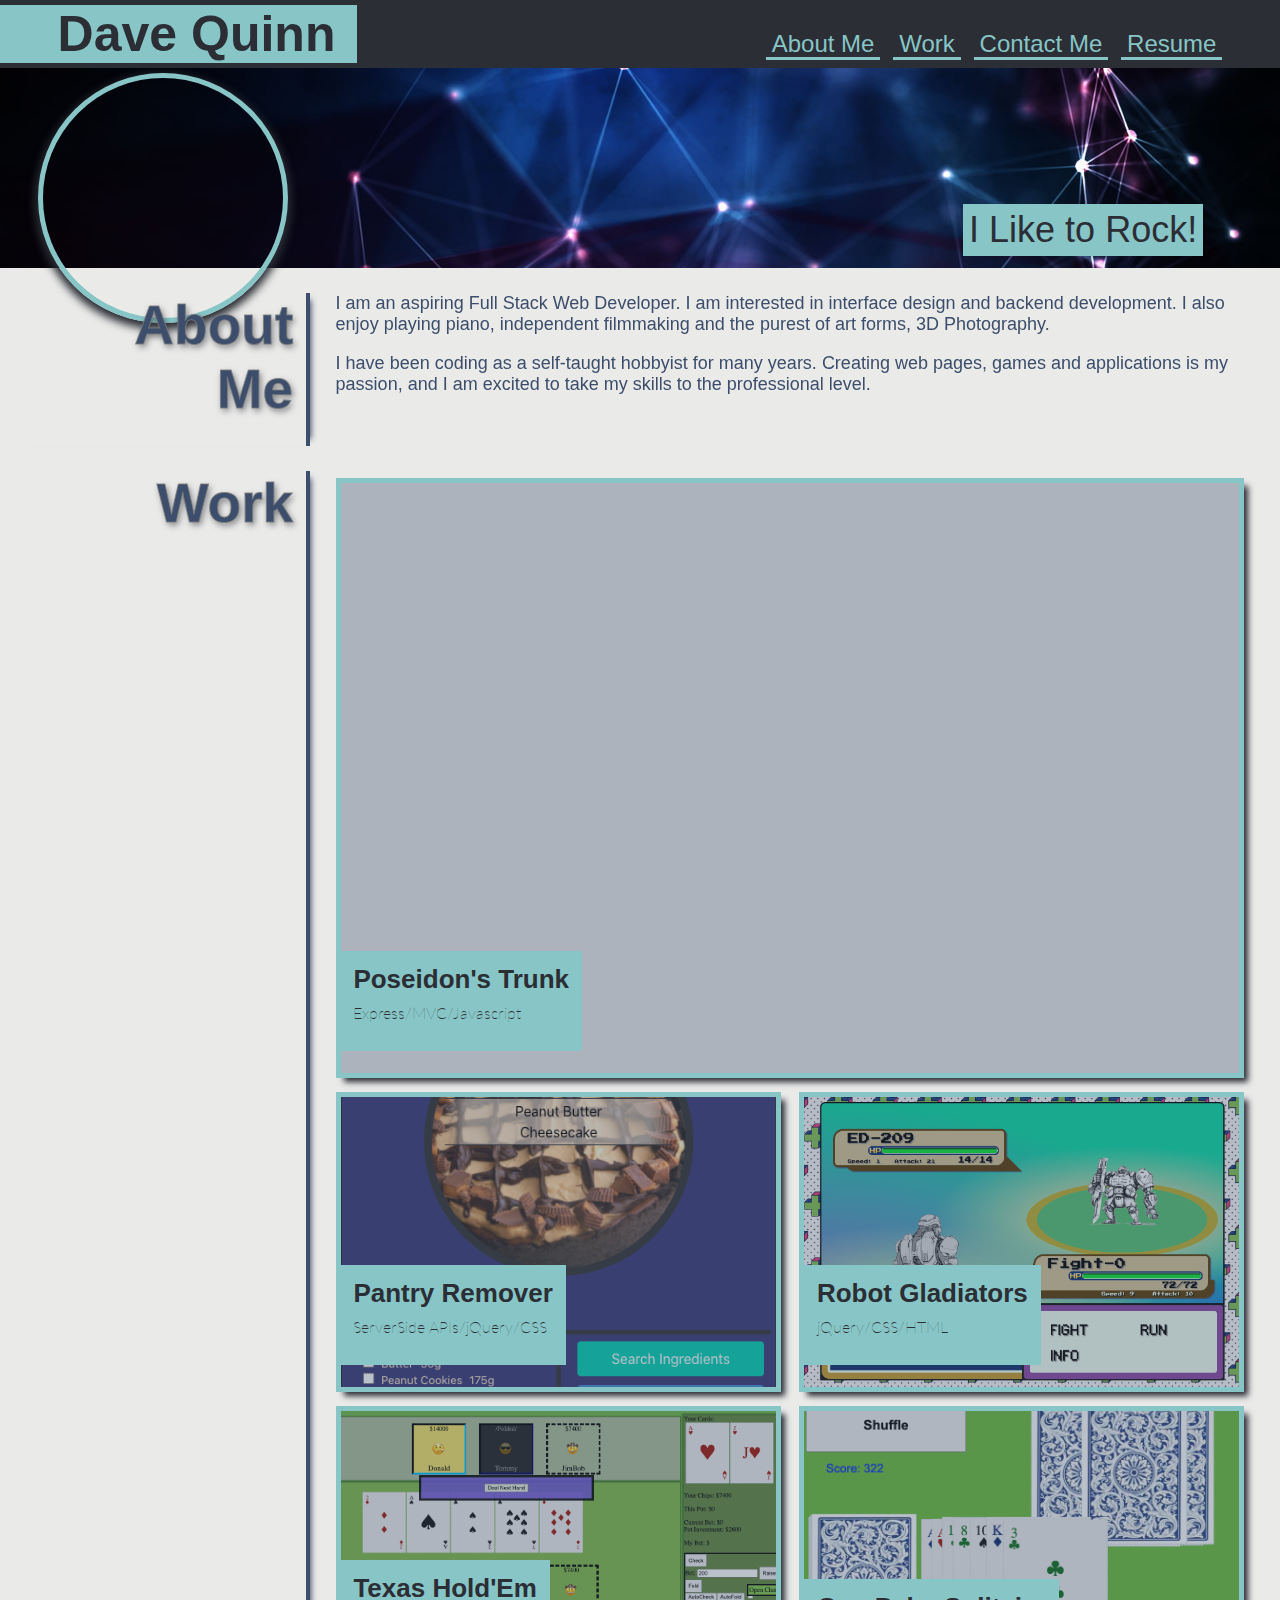
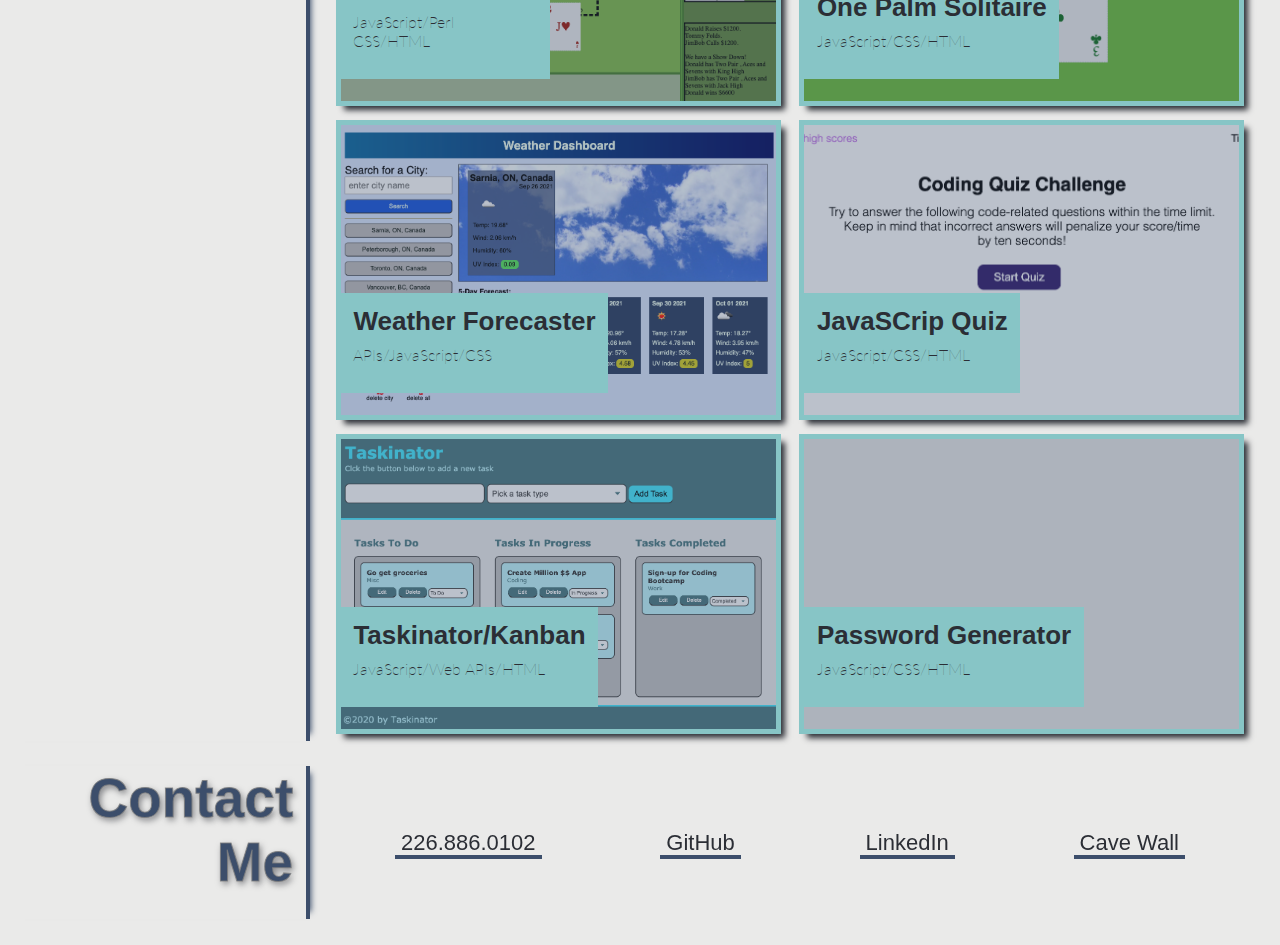
==== commit 813f4fa0: "removed old projects" ====
--- a/index.html
+++ b/index.html
@@ -213,7 +213,7 @@
                 </span>
                 <!-- End of project-wrapper-->
 
-                <!-- project-wrapper-->
+                <!-- project-wrapper
                 <span class='project-wrapper'>
                     <a class="project" id="project-3dphoto" target="_blank" href="http://72.39.181.12/3DPhotos/">
                         <div class="overlay-effect"></div>
@@ -227,34 +227,6 @@
                 </span>
                 <!-- End of project-wrapper-->
 
-                <!-- project-wrapper-->
-                <span class='project-wrapper'>
-                    <a class="project" id="project-run-buddy" target="_blank"
-                        href="https://qcent.github.io/RunBuddy-2.0/">
-                        <div class="overlay-effect"></div>
-                        <div class="name-tag">
-                            <h3>Run Buddy</h3>
-                            <p>CSS/HTML</p>
-                        </div>
-                    </a>
-                    <div class="git-link"><a href="https://github.com/Qcent/RunBuddy-2.0" target="_blank">GitHub
-                            Repository</a></div>
-                </span>
-                <!-- End of project-wrapper-->
-
-                <!-- project-wrapper-->
-                <span class='project-wrapper'>
-                    <a class="project" id="project-horiseon" target="_blank" href="https://qcent.github.io/horiseon/">
-                        <div class="overlay-effect"></div>
-                        <div class="name-tag">
-                            <h3>Horiseon</h3>
-                            <p>CSS/HTML</p>
-                        </div>
-                    </a>
-                    <div class="git-link"><a href="https://github.com/Qcent/horiseon" target="_blank">GitHub
-                            Repository</a></div>
-                </span>
-                <!-- End of project-wrapper-->
 
             </div>
             <!-- End of work content -->
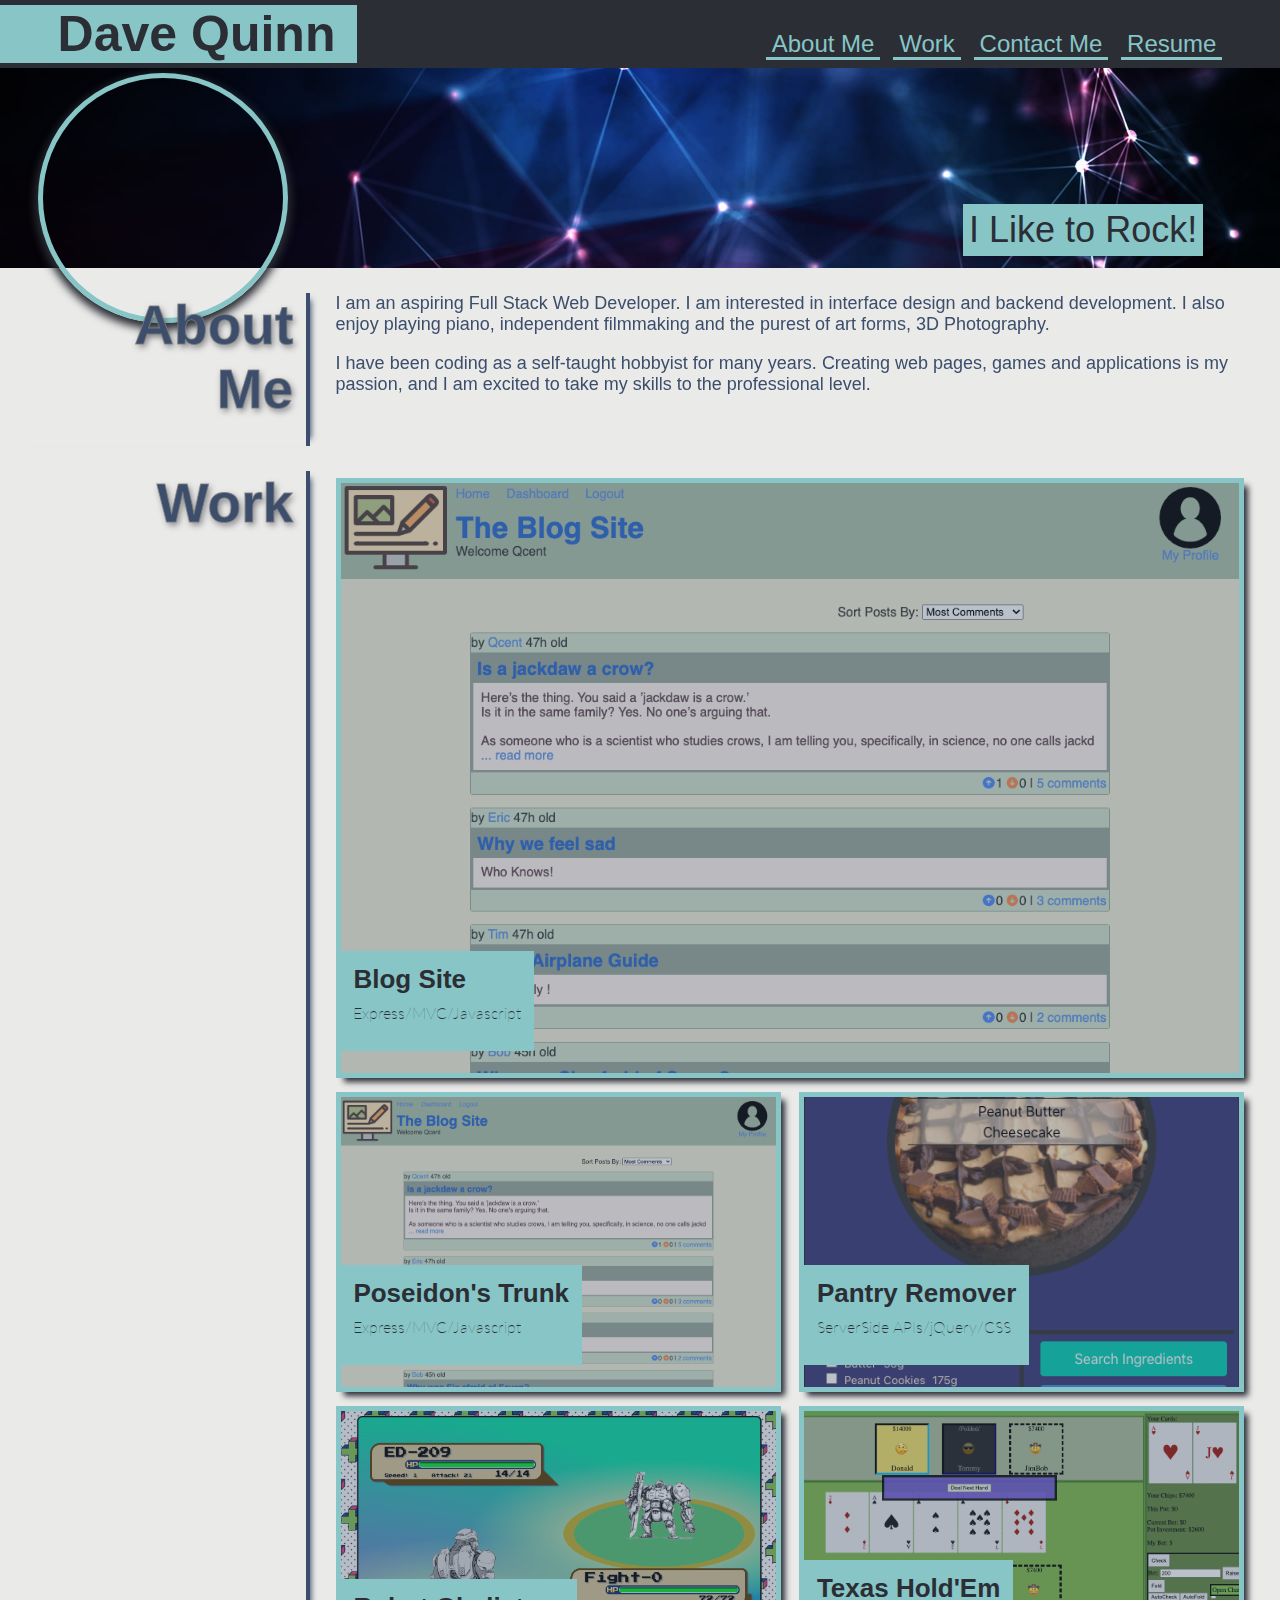
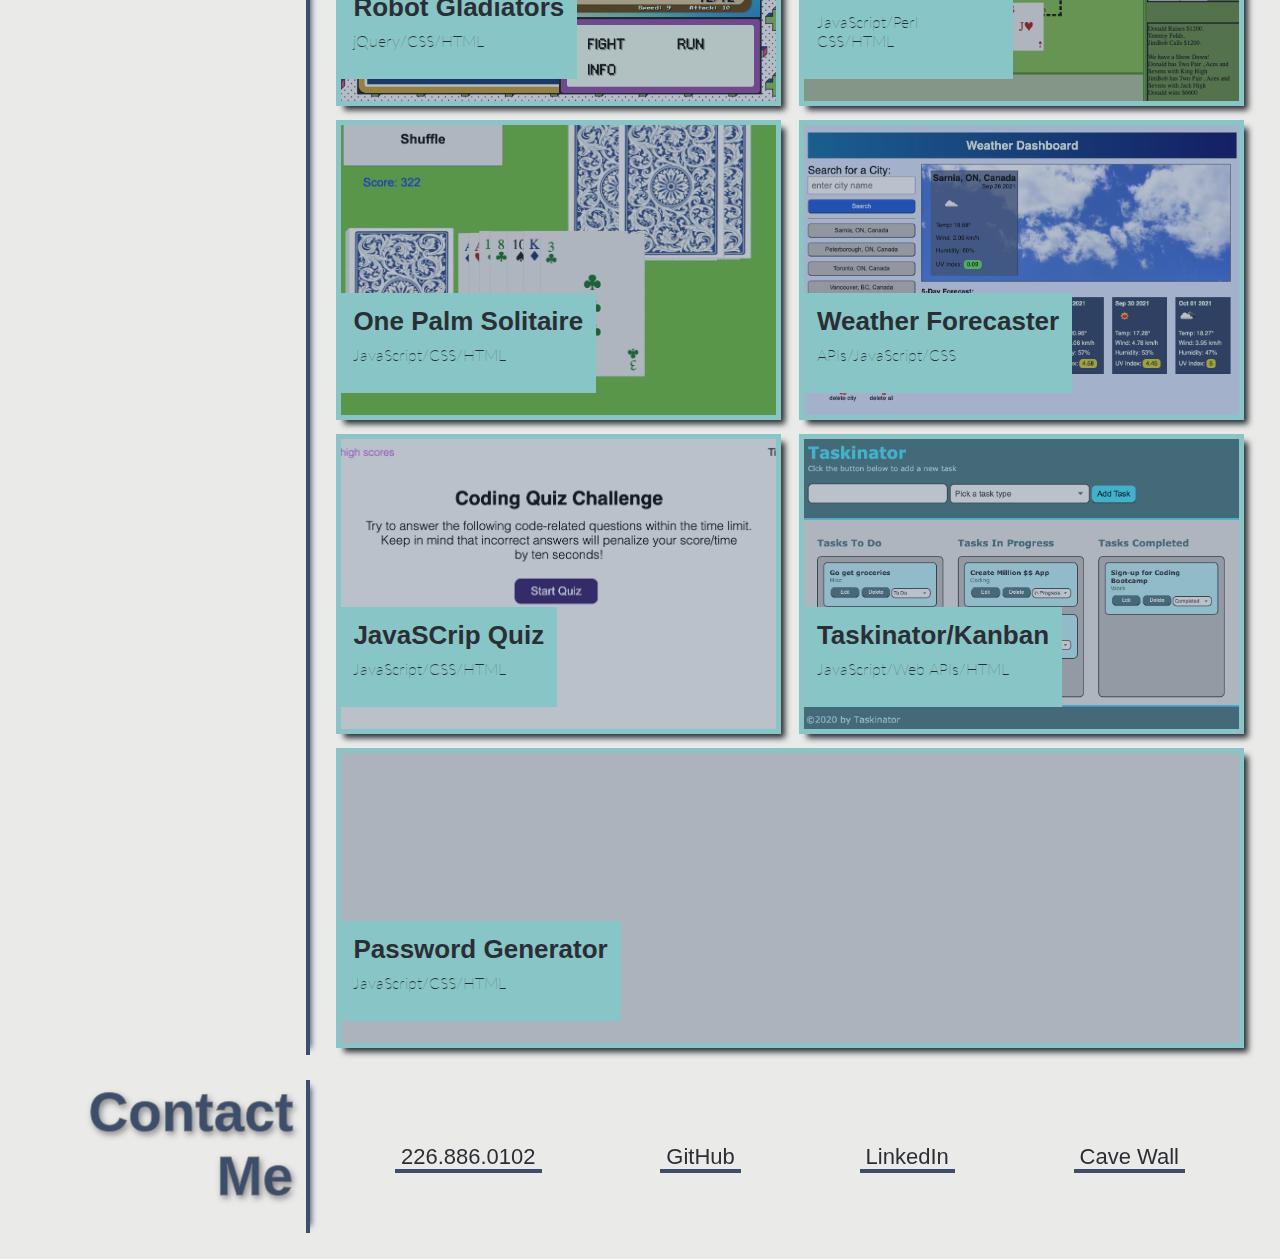
==== commit 348d7de9: "added blog-site project" ====
--- a/index.html
+++ b/index.html
@@ -81,7 +81,22 @@
             <div class="section-content" id="work-section">
                 <!-- project-wrapper-->
                 <span class='project-wrapper'>
-                    <a class="project" id="project-poseidons-trunk" target="_blank"
+                    <a class="project" id="project-blog-site" target="_blank"
+                        href="https://project-blog-site.herokuapp.com/">
+                        <div class="overlay-effect"></div>
+                        <div class="name-tag">
+                            <h3>Blog Site</h3>
+                            <p>Express/MVC/Javascript</p>
+                        </div>
+                    </a>
+                    <div class="git-link"><a href="https://github.com/Qcent/blog-site" target="_blank">GitHub
+                            Repository</a></div>
+                </span>
+                <!-- End of project-wrapper-->
+
+                <!-- project-wrapper-->
+                <span class='project-wrapper'>
+                    <a class="project" id="project-blog-site" target="_blank"
                         href="https://project-team-poseidon.herokuapp.com/">
                         <div class="overlay-effect"></div>
                         <div class="name-tag">
--- a/assets/css/project-images.css
+++ b/assets/css/project-images.css
@@ -1,4 +1,12 @@
      /* Project Background images */
+     
+     #project-poseidons-trunk {
+         background-image: url('./../images/project-poseidons-trunk.png');
+     }
+     
+     #project-blog-site {
+         background-image: url('./../images/project-blog-site.png');
+     }
      
      #project-taskinator {
          background-image: url('./../images/project-taskinator.png');
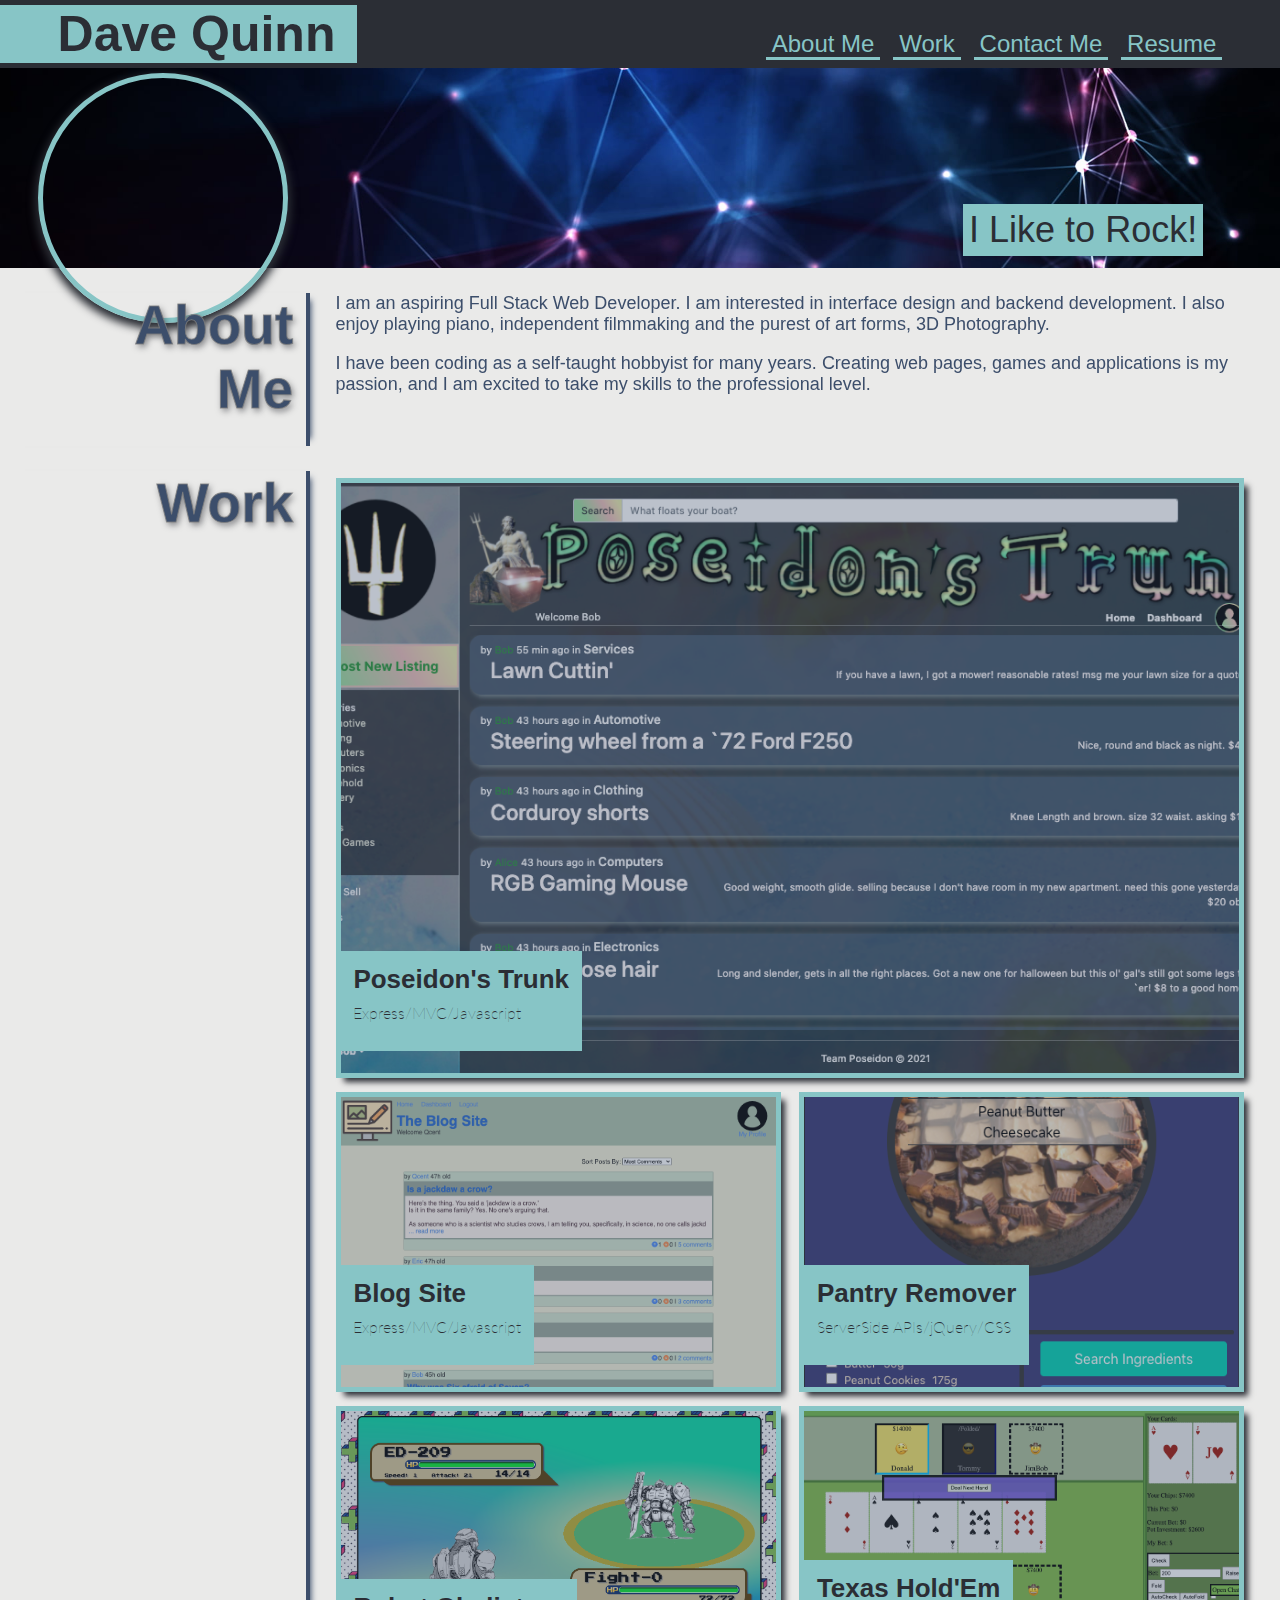
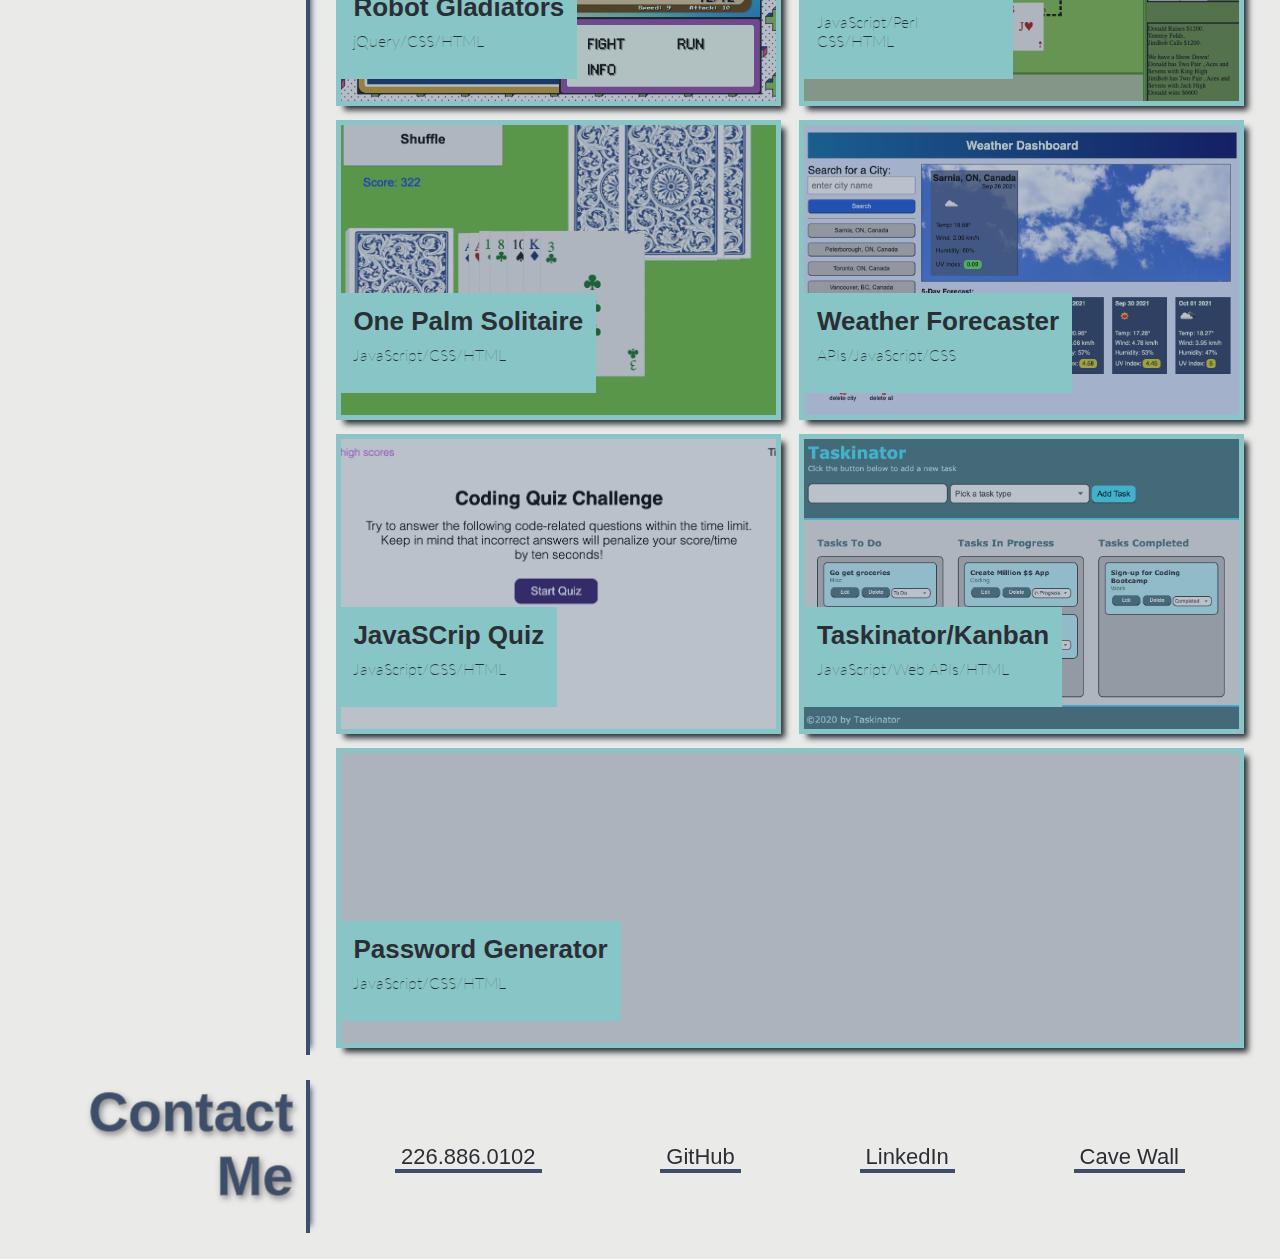
==== commit 06a8d0df: "fixed everything about the blog-site entry" ====
--- a/index.html
+++ b/index.html
@@ -81,8 +81,23 @@
             <div class="section-content" id="work-section">
                 <!-- project-wrapper-->
                 <span class='project-wrapper'>
+                    <a class="project" id="project-poseidons-trunk" target="_blank"
+                        href="https://project-team-poseidon.herokuapp.com/">
+                        <div class="overlay-effect"></div>
+                        <div class="name-tag">
+                            <h3>Poseidon's Trunk</h3>
+                            <p>Express/MVC/Javascript</p>
+                        </div>
+                    </a>
+                    <div class="git-link"><a href="https://github.com/Qcent/project-poseidon" target="_blank">GitHub
+                            Repository</a></div>
+                </span>
+                <!-- End of project-wrapper-->
+
+                <!-- project-wrapper-->
+                <span class='project-wrapper'>
                     <a class="project" id="project-blog-site" target="_blank"
-                        href="https://project-blog-site.herokuapp.com/">
+                        href="https://qcent-blog-site.herokuapp.com/">
                         <div class="overlay-effect"></div>
                         <div class="name-tag">
                             <h3>Blog Site</h3>
@@ -90,21 +105,6 @@
                         </div>
                     </a>
                     <div class="git-link"><a href="https://github.com/Qcent/blog-site" target="_blank">GitHub
-                            Repository</a></div>
-                </span>
-                <!-- End of project-wrapper-->
-
-                <!-- project-wrapper-->
-                <span class='project-wrapper'>
-                    <a class="project" id="project-blog-site" target="_blank"
-                        href="https://project-team-poseidon.herokuapp.com/">
-                        <div class="overlay-effect"></div>
-                        <div class="name-tag">
-                            <h3>Poseidon's Trunk</h3>
-                            <p>Express/MVC/Javascript</p>
-                        </div>
-                    </a>
-                    <div class="git-link"><a href="https://github.com/Qcent/project-poseidon" target="_blank">GitHub
                             Repository</a></div>
                 </span>
                 <!-- End of project-wrapper-->
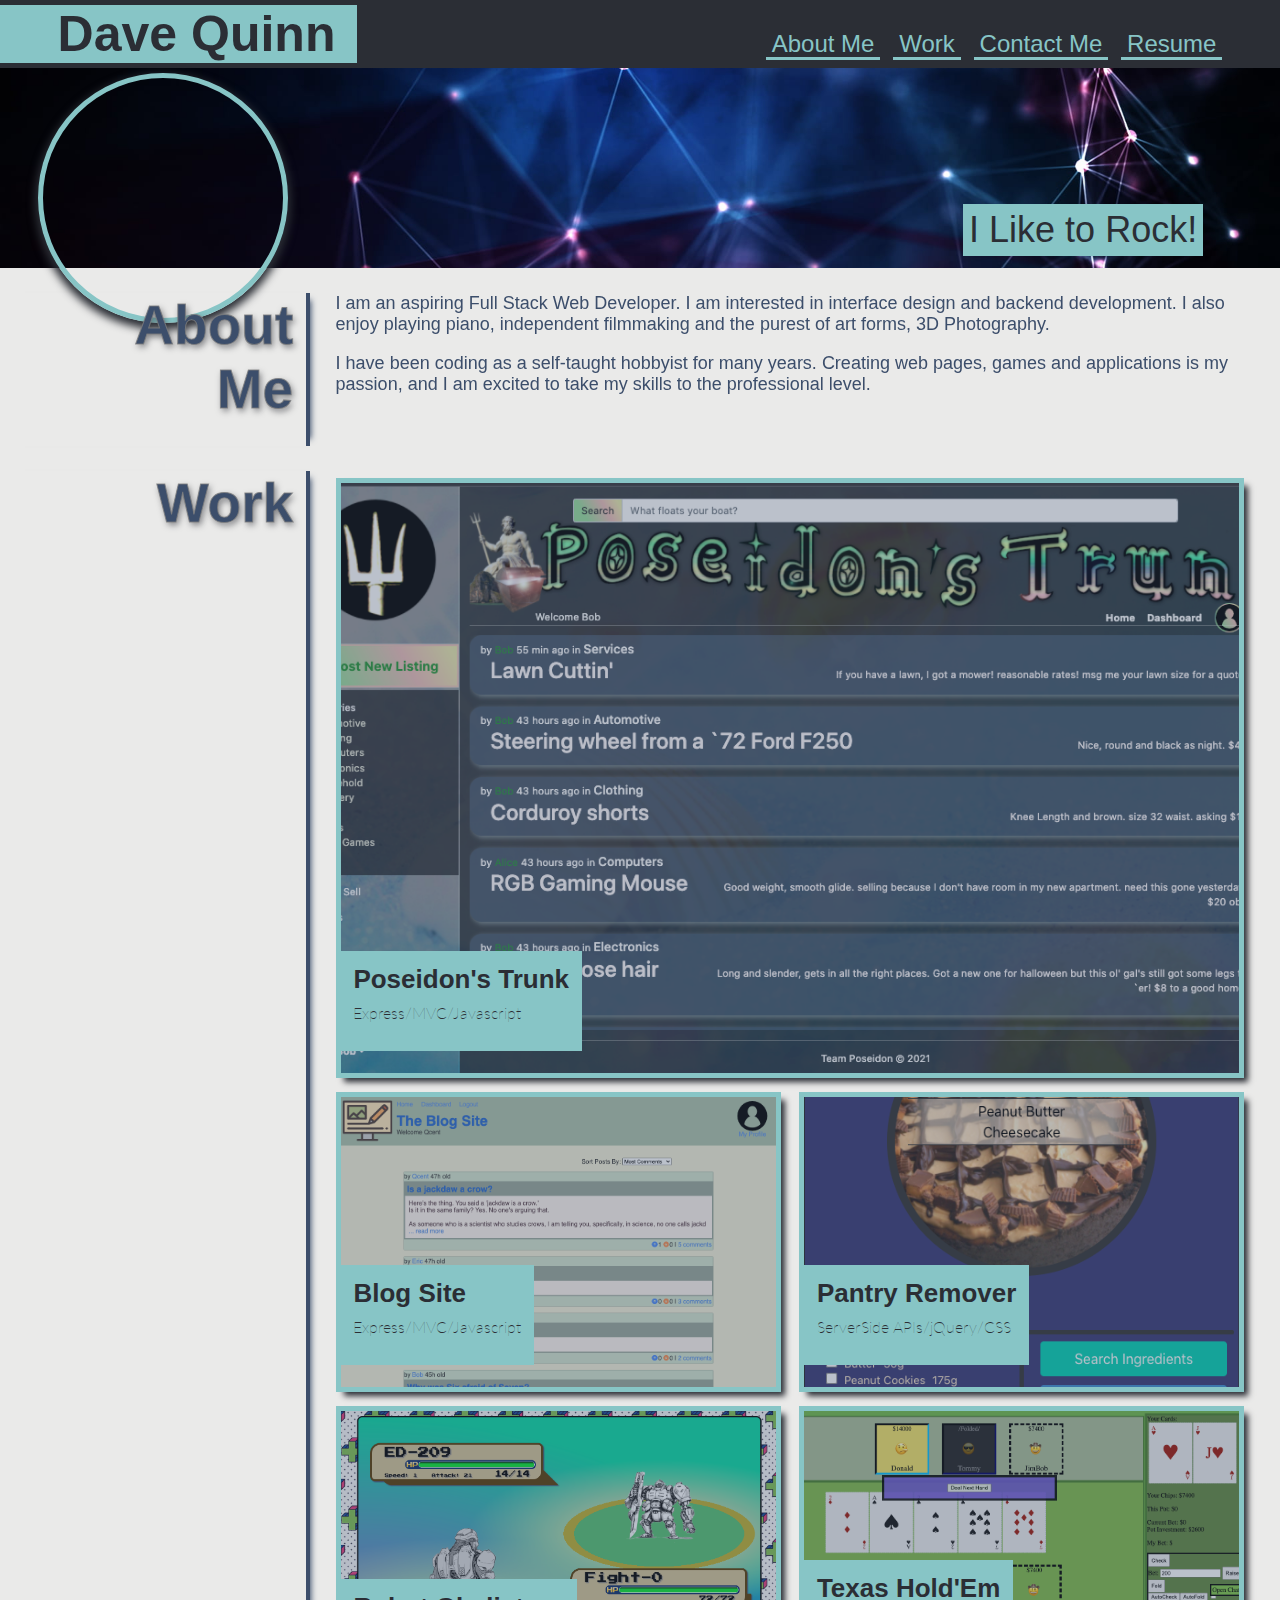
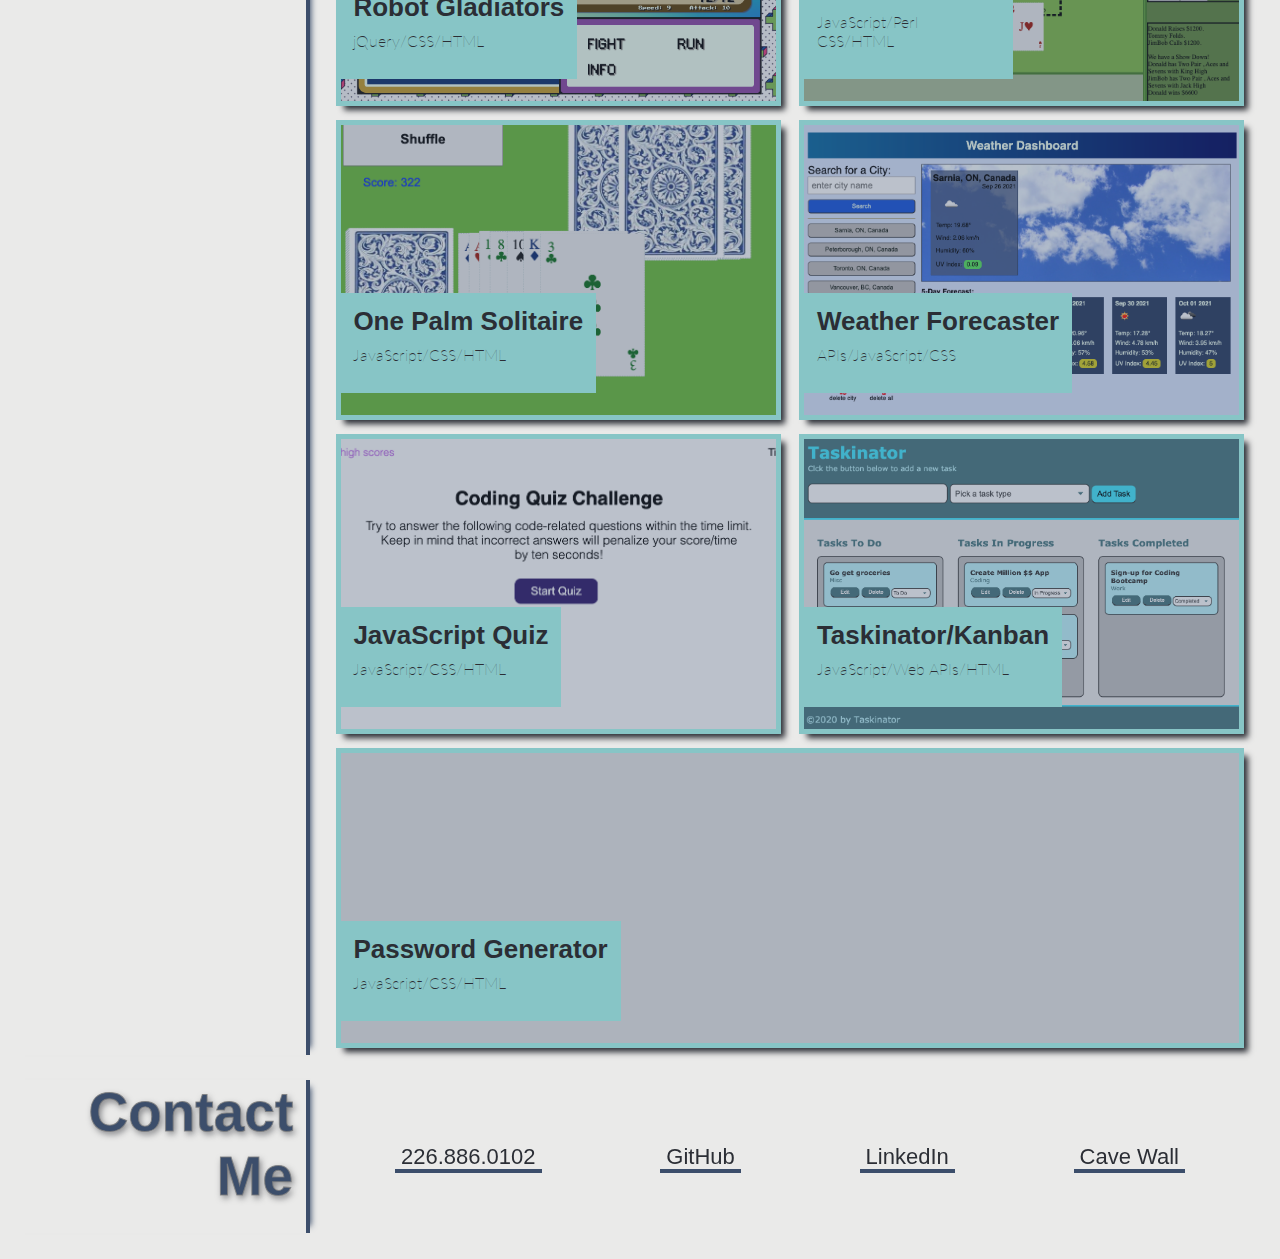
==== commit 8a167567: "fixed typo" ====
--- a/index.html
+++ b/index.html
@@ -189,7 +189,7 @@
                     <a class="project" id="project-jsquiz" target="_blank" href="https://qcent.github.io/js-quiz-app/">
                         <div class="overlay-effect"></div>
                         <div class="name-tag">
-                            <h3>JavaSCrip Quiz</h3>
+                            <h3>JavaScript Quiz</h3>
                             <p>JavaScript/CSS/HTML</p>
                         </div>
                     </a>
@@ -276,4 +276,4 @@
     </main>
 </body>
 
-</html>+</html>
